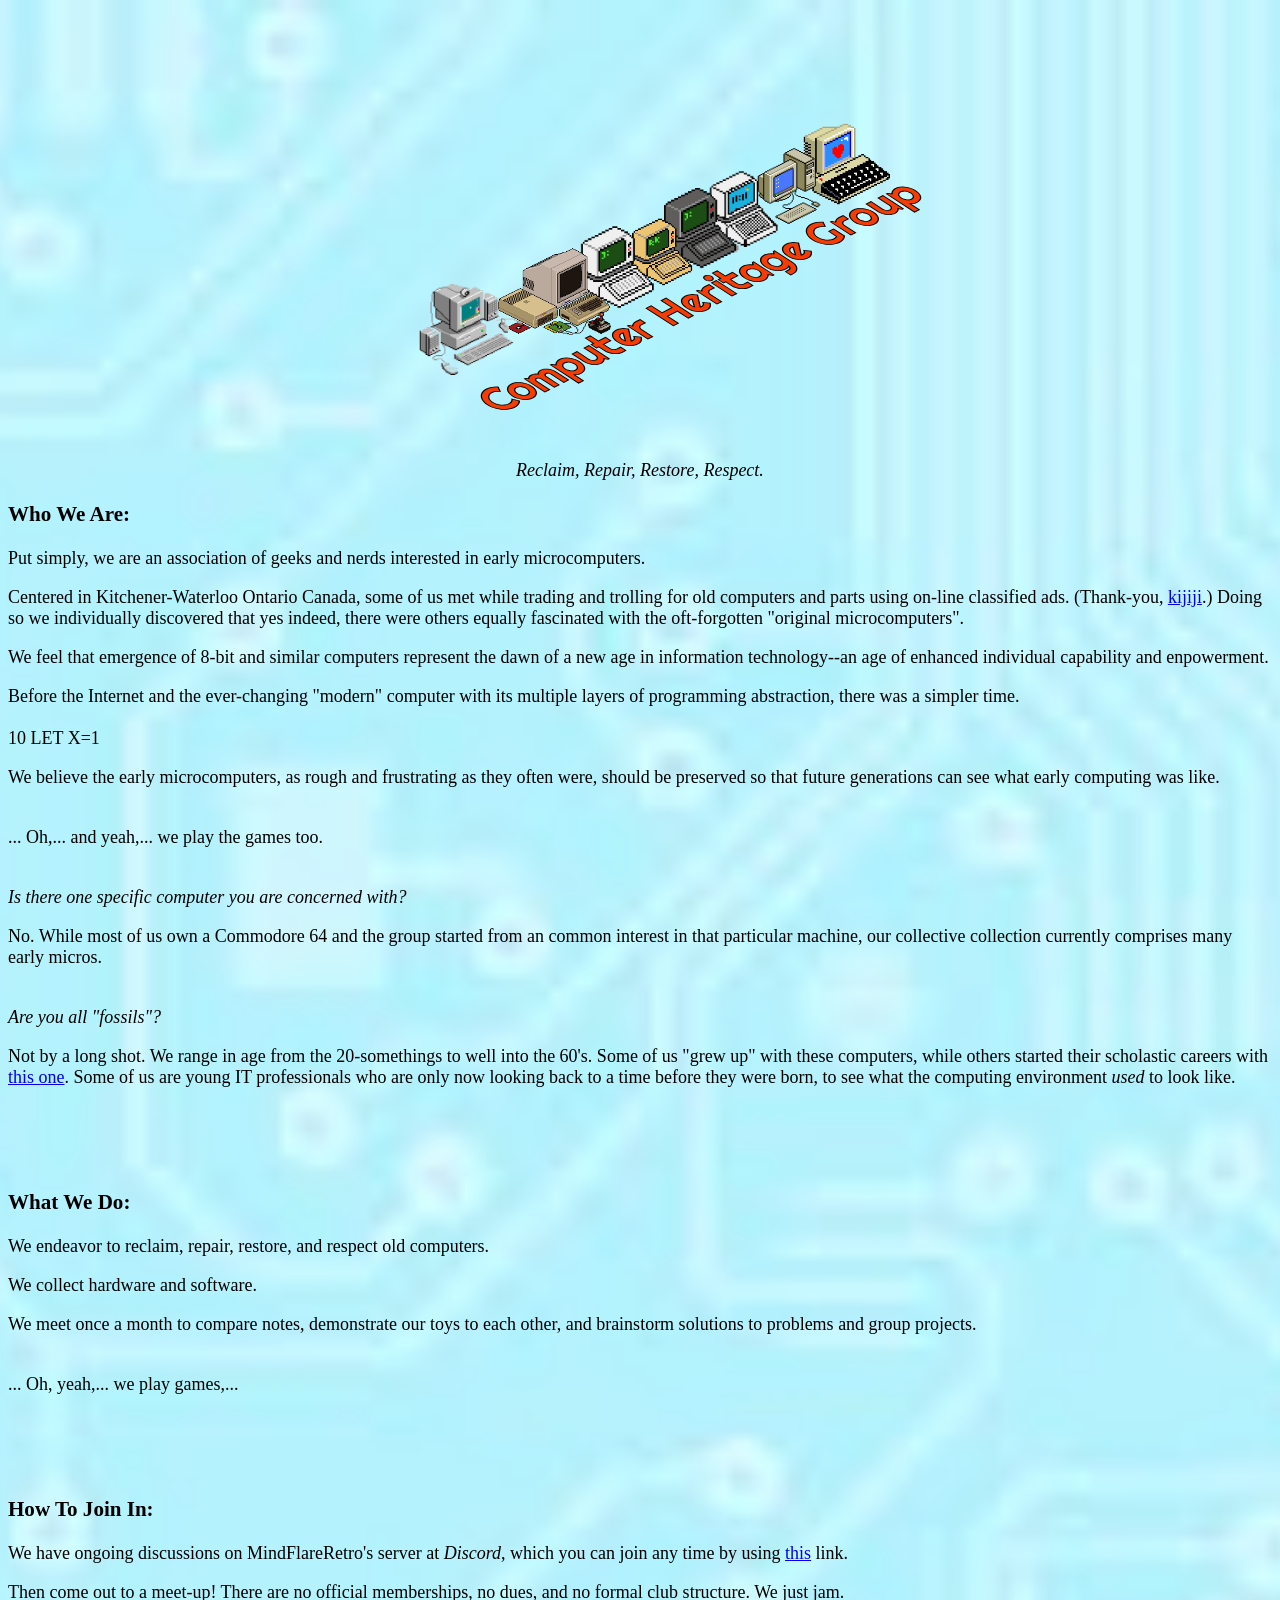
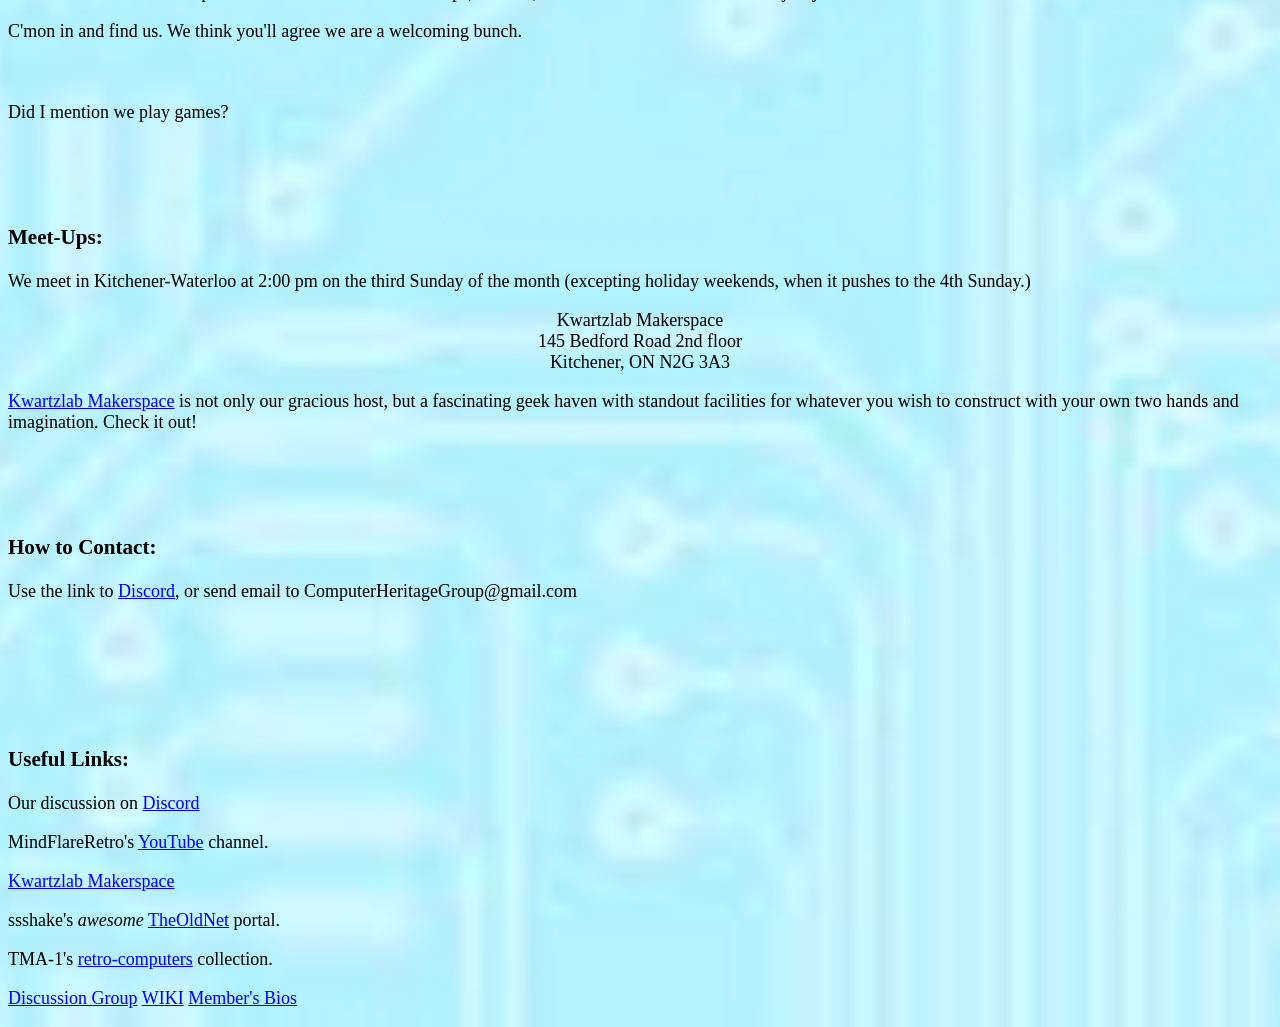
==== index.html @ f9970158 "Update index.html" ====
<html>
<head>
<link href="https://fonts.googleapis.com/css?family=Righteous" rel="stylesheet">
  <style>
    .title {
      font-family: "Righteous";
      font-size: 2.5rem;
      position: absolute;
      z-index: 1000;
      -webkit-text-fill-color: rgb(17, 147, 203); /* Will override color (regardless of order) */
      -webkit-text-stroke-width: 1px;
      -webkit-text-stroke-color: black;
    }
    .title-top {
      /* top: 395px; */
      /* text-shadow: 4px 4px #4343437e; */
      padding-left: 132px;
      /* left: 376px; */
      top: 301px;
      transform: rotate(-27deg) skew(30deg);
    }
    .title-bottom {
      top: 560px;
      text-shadow: 6px 6px #bbbbbb;
    }
    .title-left {
      top: 420px;
      left: 330px;
      text-shadow: -6px 6px #bbbbbb;
      transform: rotate(-90deg);
    }
    .title-right {
      top: 420px;
      right: 330px;
      text-shadow: 6px -6px #bbbbbb;
      transform: rotate(90deg);
    }
    img {
        height: 92px;
        width: auto;
    }

    .img-container {
        padding: 100px 0;
        width: 500px;
        position: relative;
    }

    .img-container > h2 {
        position: relative;
        top: -150px;
        z-index: 2000;
    }

    #a {
        z-index: 20;
    position: absolute;
    left: 257px;
    top: 173px;
    }
    #b {
        z-index: 10;
    position: absolute;
    left: 408px;
    top: 110px;
    transform: scaleX(-1);
     }
    #c {
        z-index: 10;
    position: absolute;
    left: 353px;
    top: 132px;
     }
    #d {
        z-index: 5;
        position: absolute;
        left: 245px;
        top: 16px;
    }
    #e {
        z-index: 50;
        position: absolute;
        left: 189px;
        top: 124px;
     }
    #f {
        z-index: 100;
    position: absolute;
    left: 172px;
    top: 213px;
    }
    #g {
        z-index: 1;
        position: absolute;
        left: 20px;
        top: 20px;
     }
    #h {
        z-index: 80;
    position: absolute;
    left: 228px;
    top: 195px;
     }
    #i {
        z-index: 140;
    position: absolute;
    left: 30px;
    top: 275px;
    transform: scaleX(-1);
     }
    #j {
        z-index: 1;
        position: absolute;
        left: 330px;
        top: 0;
    }
    #k {
        z-index: 1;
    position: absolute;
    left: 315px;
    top: 160px;
    }
    #l {
        z-index: 4;
        position: absolute;
        left: 161px;
        top: 2px;
    }
    #m {
        z-index: 130;
        position: absolute;
        left: 263px;
        top: 172px;
    }
    #n {
        z-index: 1;
        position: absolute;
        left: 431px;
        top: 70px;
    }
    #o {
        z-index: 10;
        position: absolute;
        left: 20px;
        top: 86px;
    }

    #p {
        z-index: 120;
    position: absolute;
    left: 102px;
    transform: scaleX(-1);
    top: 235px;
    }

    .foo {

        /* margin-top: 200px; */
        text-align: center;
        display: flex;
        justify-content: center;

    }

    body {
        /* background-image: url('images/giphy.gif'); */
        background-position: center;
        background-repeat: no-repeat;
        background-size: cover;
        /* background-color: rgb(128, 128, 128)   */
    }

    .red {
        -webkit-text-fill-color: rgb(244, 60, 4) !important;
        /* text-shadow: 4px 4px #434343ba; */
    }

    .blurb {
        margin-top: 250px;
    }

  </style>
</head>
<BODY  BGCOLOR="white"
       TEXT="black"
       VLINK="red"
       BACKGROUND="images/pcb1.jpg">
    <div class="foo">
        <div class="title title-top"><span class="red">Computer Heritage Group</span></div>
        <!-- <div class="title title-bottom">Computer Heritage Group</div> -->
        <!-- <div class="title title-left">----------------</div> -->
        <!-- <div class="title title-right">---------------</div> -->
        <div class="img-container">
            <img id="a" src="images/32669e722f4d7fd.png" />
            <img id="b" src="images/945cebc6-37a9-4872-ba83-d50f26d1eacb.gif" />
            <img id="c" src="images/G-Sm6d0qIwQxUGHIp-m2WGiixPW0w0LrVX5TxcKKUNpjVEYB0Nr748MzQlZ2is669EbDw-KzPSSYXfJObySf4ZWmmNeUh2Y6CbgtiiLu8XxSnxssIfZOJ9boIc_NmMi3UF6npOPnKaLX2QT5AjMXWg.png" />
            <!-- <img id="d" src="images/Icones_pixel.png" /> -->
            <!-- <img id="e" src="images/SwanC.png" /> -->
            <img id="f" src="images/b1033ec26259aab.png" />
            <!-- <img id="g" src="images/b69405347e078b2.png" /> -->
            <img id="h" src="images/bccd314dcc35d24.png" />
            <img id="i" src="images/images (1).png" />
            <!-- <img id="j" src="images/images (2).png" /> -->
            <img id="k" src="images/images.png" />
            <!-- <img id="l" src="images/old_computer.gif" />
            <img id="m" src="images/pixel computer.png" />
            <img id="n" src="images/pixel-old-computer-vector-high-detailed-62249900.png" />
            <img id="o" src="images/tumblr_inline_mg8ddtFXHt1rx2fz3.png" /> -->
            <img id="p" src="images/c642.gif" />
        </div>
    </div>

<BR><BR><BR><BR><BR><BR><BR><BR><BR><BR><BR><BR><BR><BR>
<FONT SIZE=+1>

<CENTER><I>   Reclaim, Repair, Restore, Respect.</I></CENTER>

<H3>Who We Are:</H3>

Put simply, we are an association of geeks and nerds interested in early
microcomputers.<P>

Centered in Kitchener-Waterloo Ontario Canada, some of us met while
trading and trolling for old computers and parts using on-line
classified ads.  (Thank-you, <A
HREF="https://www.kijiji.ca">kijiji</A>.)  Doing so we individually
discovered that yes indeed, there were others equally fascinated with
the oft-forgotten "original microcomputers".<P>

We feel that emergence of 8-bit and similar computers represent the dawn
of a new age in information technology--an age of enhanced individual
capability and enpowerment.<P>

Before the Internet and the ever-changing "modern" computer with its
multiple layers of programming abstraction, there was a simpler
time.<BR><BR>
10 LET X=1<P>

We believe the early microcomputers, as rough and frustrating as they
often were, should be preserved so that future generations can see what
early computing was like.<P><BR>


... Oh,... and yeah,... we play the games too.<P><BR>


<I>Is there one specific computer you are concerned with?</I><P>

No.  While most of us own a Commodore 64 and the group started from an
common interest in that particular machine, our collective collection
currently comprises many early micros.<P><BR>


<I>Are you all "fossils"?</I><P>

Not by a long shot.  We range in age from the 20-somethings to well into
the 60's.  Some of us "grew up" with these computers, while others
started their scholastic careers with <A
HREF="https://raw.githubusercontent.com/ssshake/computerheritagegroup.org/master/images/Sliderule.JPG">this one</A>.  Some of us are young IT
professionals who are only now looking back to a time before they were
born, to see what the computing environment <I>used</I> to look
like.<P><BR><BR><BR>

<H3>What We Do:</H3>

We endeavor to reclaim, repair, restore, and respect old
computers.<P>

We collect hardware and software.<P>

We meet once a month to compare notes, demonstrate our toys to each
other, and brainstorm solutions to problems and group projects.<P><BR>

... Oh, yeah,... we play games,...<P><BR><BR><BR>

<H3>How To Join In:</H3>

We have ongoing discussions on MindFlareRetro's server at
<I>Discord</I>, which you can join any time by using <A
HREF="https://discord.gg/Gp8eMGS">this</A> link.<P>

Then come out to a meet-up!  There are no official memberships, no dues,
and no formal club structure.  We just jam.<P>

C'mon in and find us.  We think you'll agree we are a welcoming
bunch.<P><BR><BR>

Did I mention we play games?<P><BR><BR><BR>

<H3>Meet-Ups:</H3>

We meet in Kitchener-Waterloo at 2:00 pm on the third Sunday of the
month (excepting holiday weekends, when it pushes to the 4th Sunday.)<P>

<CENTER> Kwartzlab Makerspace<BR> 145 Bedford Road 2nd floor<BR>
Kitchener, ON N2G 3A3<BR> </CENTER><P>

<A HREF="http://www.kwartzlab.ca">Kwartzlab Makerspace</A> is not
only our gracious host, but a fascinating geek haven with standout
facilities for whatever you wish to construct with your own two hands
and imagination.  Check it out!<P><BR><BR><BR>

<H3>How to Contact:</H3>

Use the link to <A HREF="https://discord.gg/Gp8eMGS">Discord</A>, or
send email to ComputerHeritageGroup@gmail.com<P><BR><BR><BR><BR><BR>

<H3>Useful Links:</H3>

Our discussion on <A HREF="https://discord.gg/Gp8eMGS">Discord</A><P>

MindFlareRetro's <A
HREF="https://www.youtube.com/channel/UCBbbiZC2YodIp2Pi-lywG-A">YouTube</A>
channel.<P>

<A HREF="http://www.kwartzlab.ca">Kwartzlab Makerspace</A><P>

ssshake's <I>awesome</I> <A HREF="http://theoldnet.com/">TheOldNet</A>
portal.<P>

TMA-1's <A HREF="https://imgur.com/a/dD4xq">retro-computers</A>
collection.<P>

<a href="https://groups.google.com/forum/#!forum/computer-heritage-group">Discussion Group</a>
  
<a href="https://github.com/ssshake/computerheritagegroup.org/wiki">WIKI</a> 
  
<a href="https://github.com/ssshake/computerheritagegroup.org/wiki/Bio">Member's Bios</a>
  
</body>
</html>
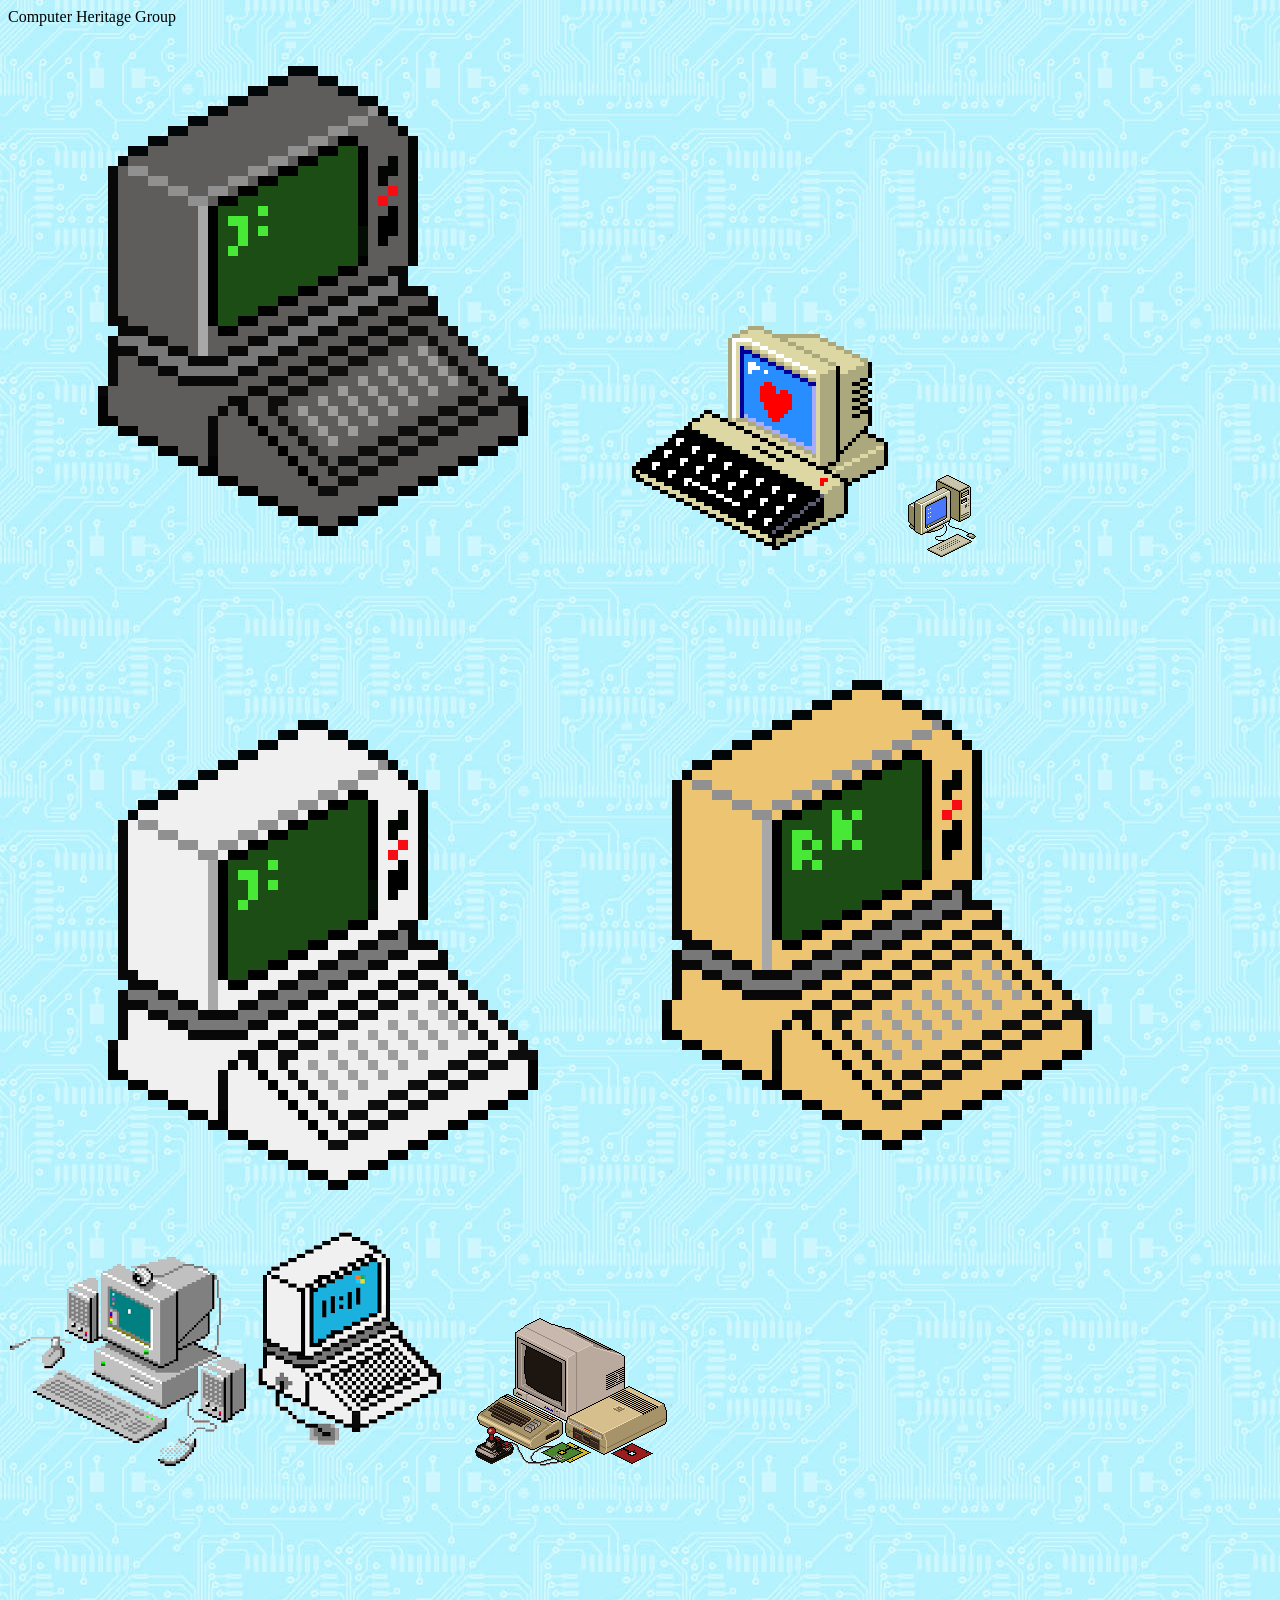
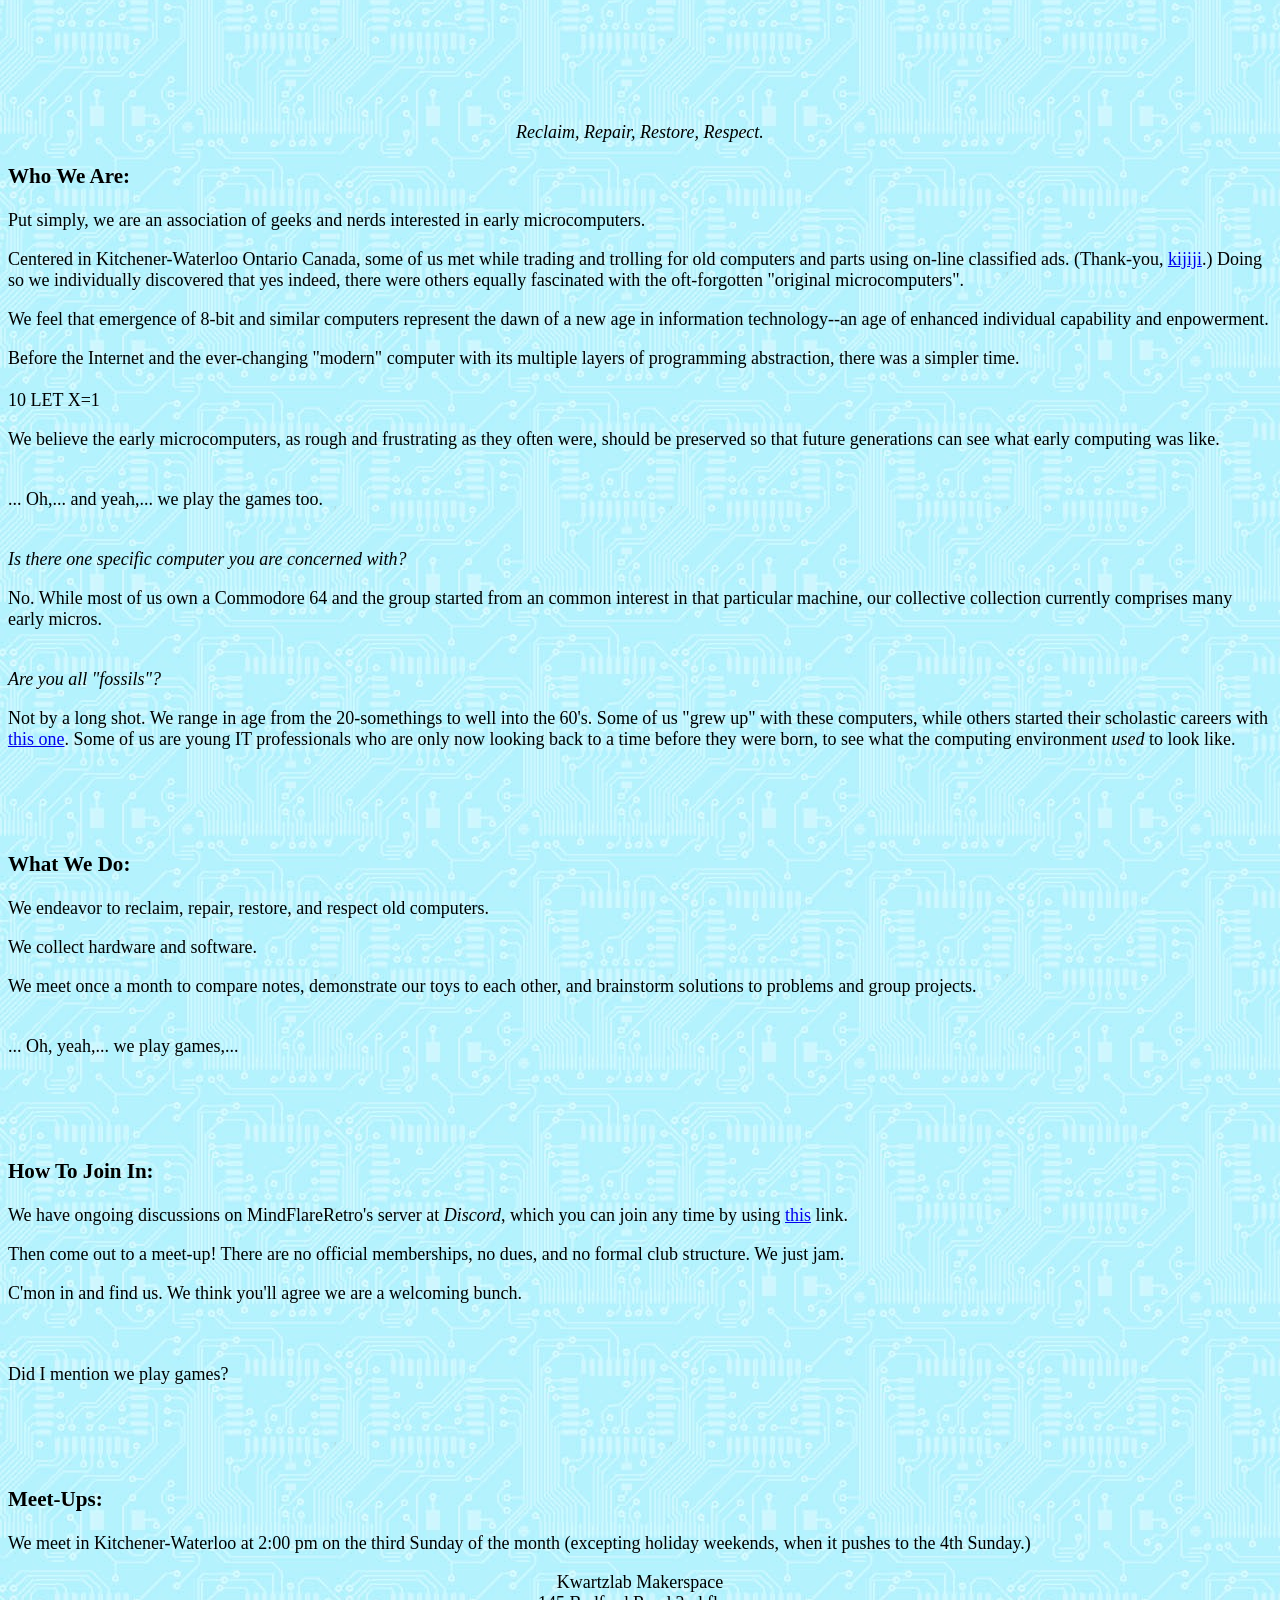
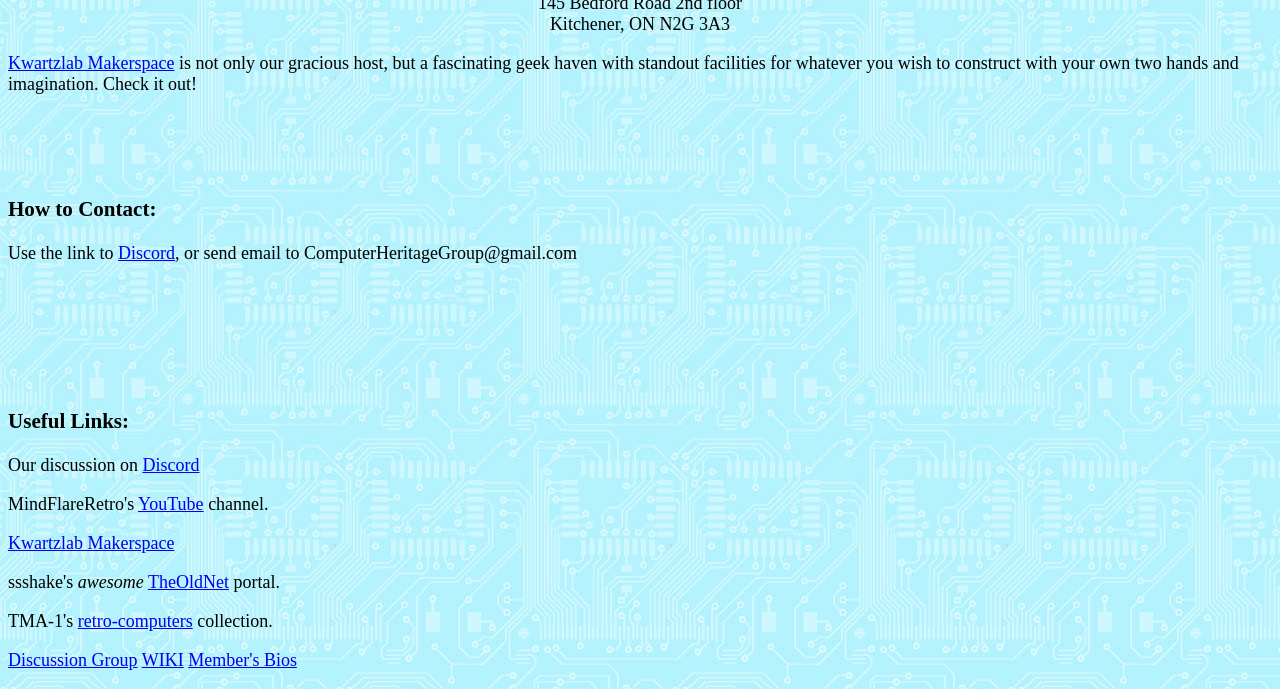
==== commit e8b30fcf: "Moved css to styles.css to clean up index.html file" ====
--- a/index.html
+++ b/index.html
@@ -1,185 +1,7 @@
 <html>
 <head>
 <link href="https://fonts.googleapis.com/css?family=Righteous" rel="stylesheet">
-  <style>
-    .title {
-      font-family: "Righteous";
-      font-size: 2.5rem;
-      position: absolute;
-      z-index: 1000;
-      -webkit-text-fill-color: rgb(17, 147, 203); /* Will override color (regardless of order) */
-      -webkit-text-stroke-width: 1px;
-      -webkit-text-stroke-color: black;
-    }
-    .title-top {
-      /* top: 395px; */
-      /* text-shadow: 4px 4px #4343437e; */
-      padding-left: 132px;
-      /* left: 376px; */
-      top: 301px;
-      transform: rotate(-27deg) skew(30deg);
-    }
-    .title-bottom {
-      top: 560px;
-      text-shadow: 6px 6px #bbbbbb;
-    }
-    .title-left {
-      top: 420px;
-      left: 330px;
-      text-shadow: -6px 6px #bbbbbb;
-      transform: rotate(-90deg);
-    }
-    .title-right {
-      top: 420px;
-      right: 330px;
-      text-shadow: 6px -6px #bbbbbb;
-      transform: rotate(90deg);
-    }
-    img {
-        height: 92px;
-        width: auto;
-    }
-
-    .img-container {
-        padding: 100px 0;
-        width: 500px;
-        position: relative;
-    }
-
-    .img-container > h2 {
-        position: relative;
-        top: -150px;
-        z-index: 2000;
-    }
-
-    #a {
-        z-index: 20;
-    position: absolute;
-    left: 257px;
-    top: 173px;
-    }
-    #b {
-        z-index: 10;
-    position: absolute;
-    left: 408px;
-    top: 110px;
-    transform: scaleX(-1);
-     }
-    #c {
-        z-index: 10;
-    position: absolute;
-    left: 353px;
-    top: 132px;
-     }
-    #d {
-        z-index: 5;
-        position: absolute;
-        left: 245px;
-        top: 16px;
-    }
-    #e {
-        z-index: 50;
-        position: absolute;
-        left: 189px;
-        top: 124px;
-     }
-    #f {
-        z-index: 100;
-    position: absolute;
-    left: 172px;
-    top: 213px;
-    }
-    #g {
-        z-index: 1;
-        position: absolute;
-        left: 20px;
-        top: 20px;
-     }
-    #h {
-        z-index: 80;
-    position: absolute;
-    left: 228px;
-    top: 195px;
-     }
-    #i {
-        z-index: 140;
-    position: absolute;
-    left: 30px;
-    top: 275px;
-    transform: scaleX(-1);
-     }
-    #j {
-        z-index: 1;
-        position: absolute;
-        left: 330px;
-        top: 0;
-    }
-    #k {
-        z-index: 1;
-    position: absolute;
-    left: 315px;
-    top: 160px;
-    }
-    #l {
-        z-index: 4;
-        position: absolute;
-        left: 161px;
-        top: 2px;
-    }
-    #m {
-        z-index: 130;
-        position: absolute;
-        left: 263px;
-        top: 172px;
-    }
-    #n {
-        z-index: 1;
-        position: absolute;
-        left: 431px;
-        top: 70px;
-    }
-    #o {
-        z-index: 10;
-        position: absolute;
-        left: 20px;
-        top: 86px;
-    }
-
-    #p {
-        z-index: 120;
-    position: absolute;
-    left: 102px;
-    transform: scaleX(-1);
-    top: 235px;
-    }
-
-    .foo {
-
-        /* margin-top: 200px; */
-        text-align: center;
-        display: flex;
-        justify-content: center;
-
-    }
-
-    body {
-        /* background-image: url('images/giphy.gif'); */
-        background-position: center;
-        background-repeat: no-repeat;
-        background-size: cover;
-        /* background-color: rgb(128, 128, 128)   */
-    }
-
-    .red {
-        -webkit-text-fill-color: rgb(244, 60, 4) !important;
-        /* text-shadow: 4px 4px #434343ba; */
-    }
-
-    .blurb {
-        margin-top: 250px;
-    }
-
-  </style>
+<link href="https://raw.githubusercontent.com/ssshake/computerheritagegroup.org/master/styles.css" rel="stylesheet">
 </head>
 <BODY  BGCOLOR="white"
        TEXT="black"
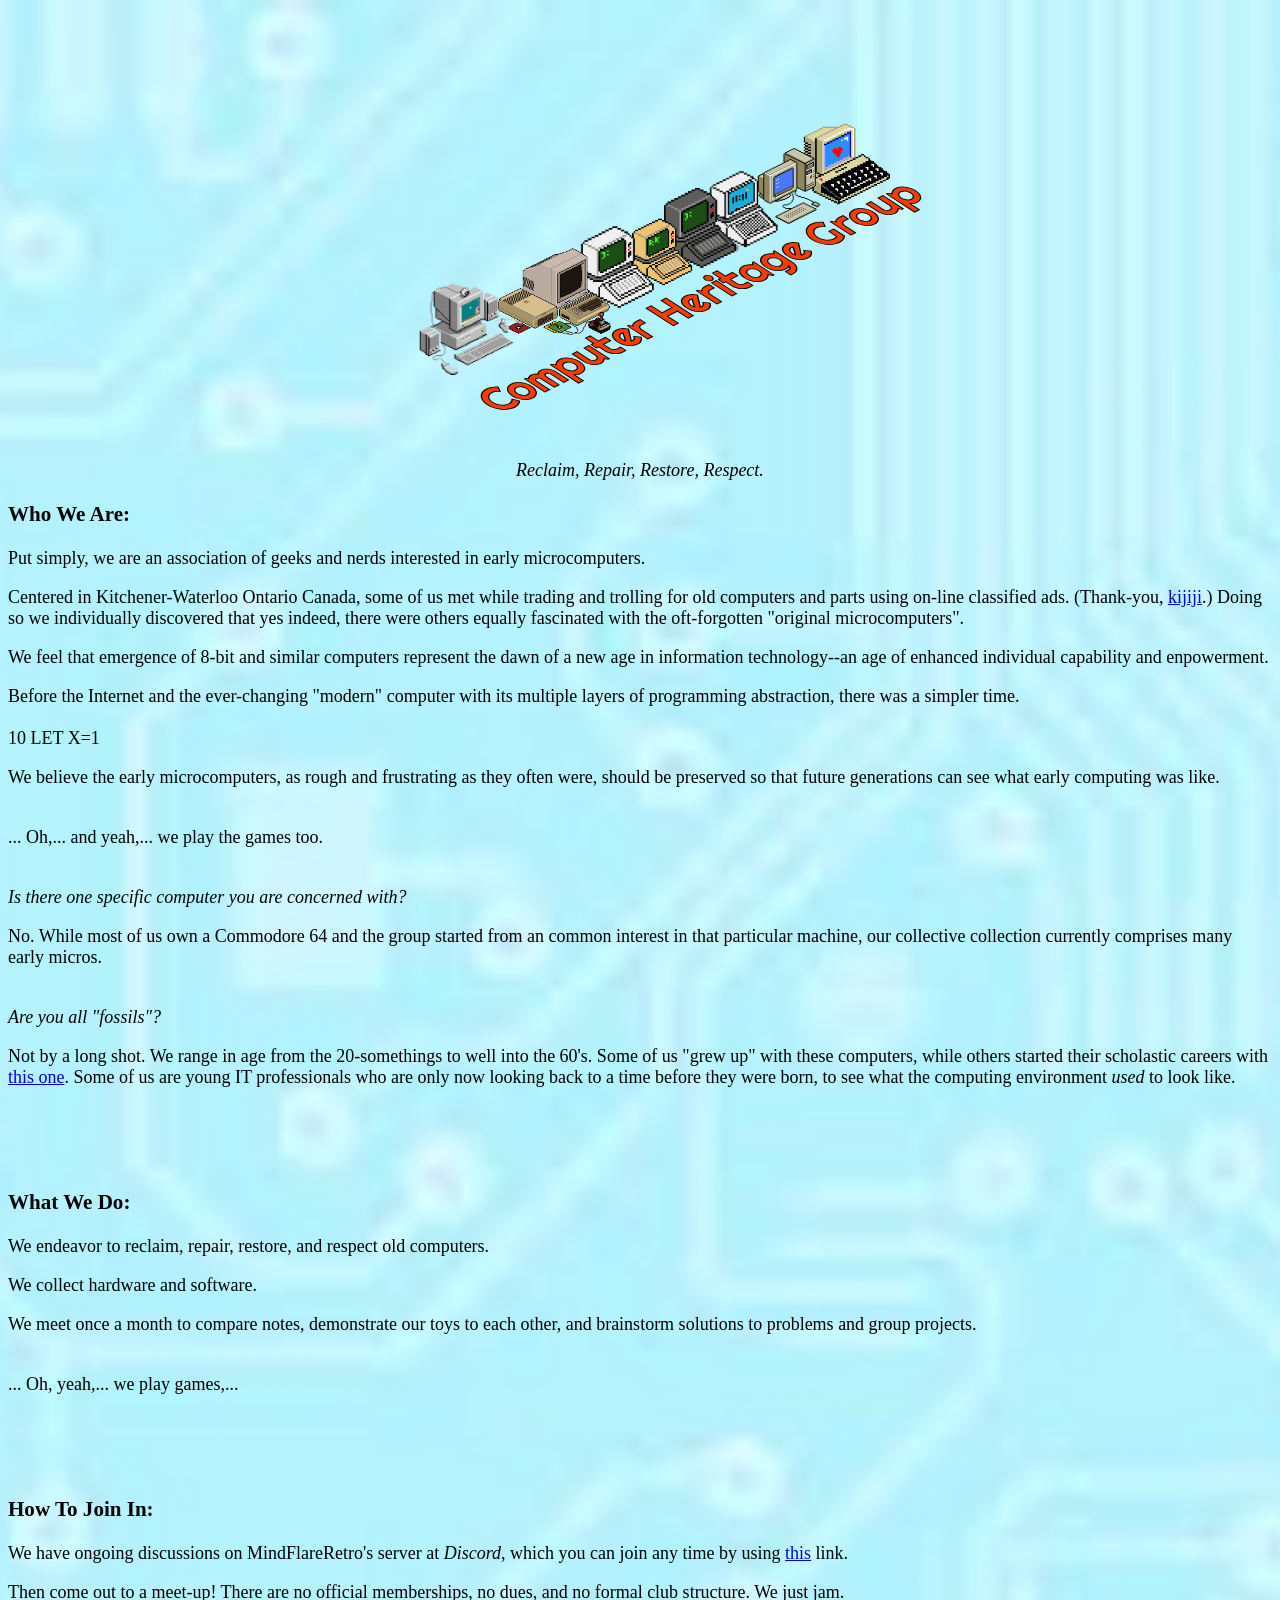
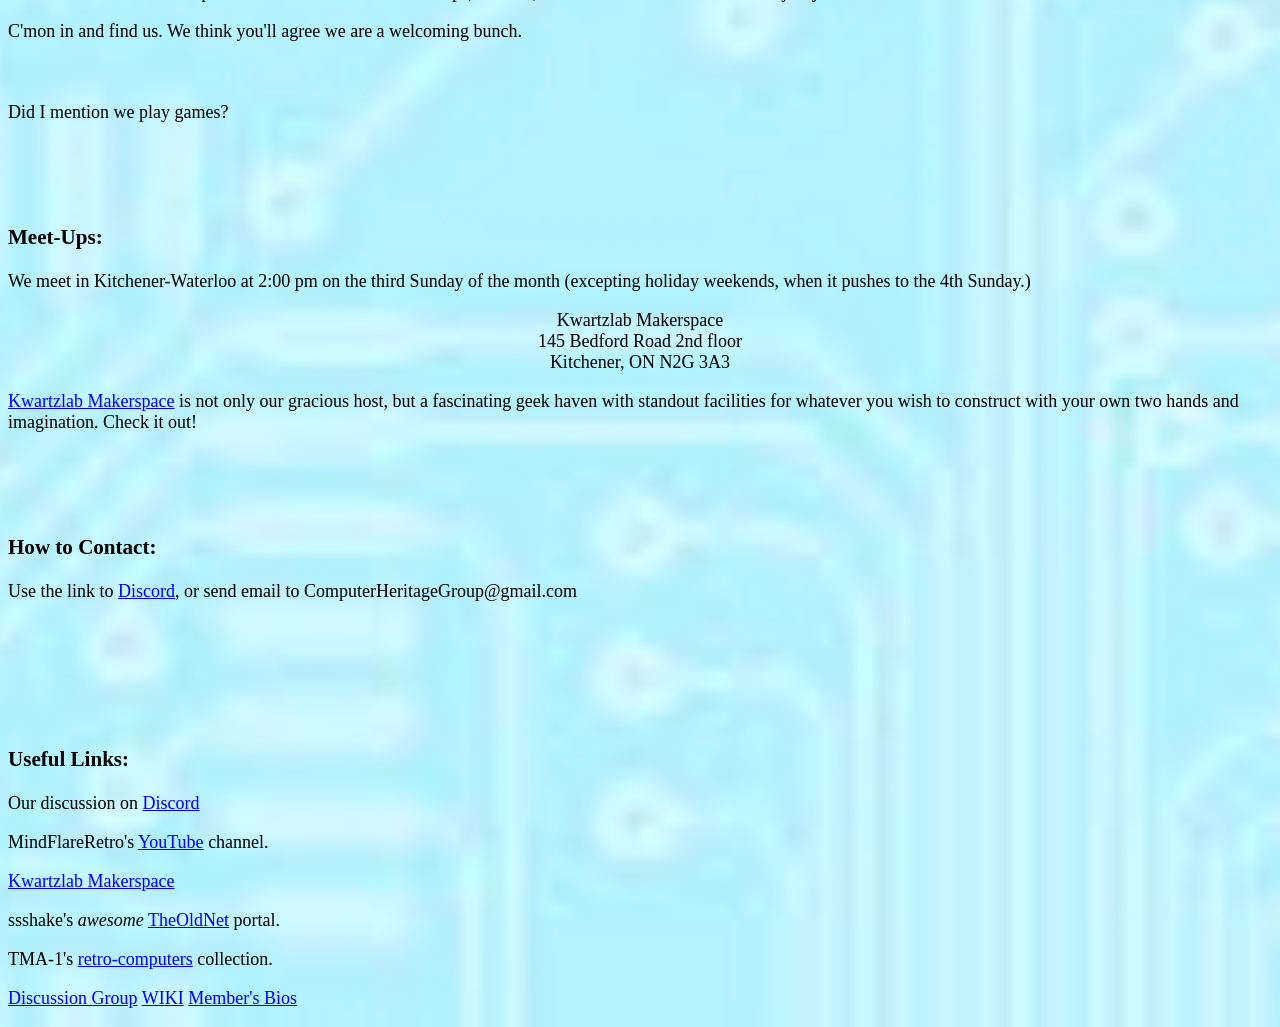
==== commit 38de220c: "Update index.html" ====
--- a/index.html
+++ b/index.html
@@ -1,7 +1,185 @@
 <html>
 <head>
-<link href="https://fonts.googleapis.com/css?family=Righteous" rel="stylesheet">
-<link href="https://raw.githubusercontent.com/ssshake/computerheritagegroup.org/master/styles.css" rel="stylesheet">
+<link href="http://fonts.googleapis.com/css?family=Righteous" rel="stylesheet">
+       <style>
+           .title {
+             font-family: "Righteous";
+             font-size: 2.5rem;
+             position: absolute;
+             z-index: 1000;
+             -webkit-text-fill-color: rgb(17, 147, 203); /* Will override color (regardless of order) */
+             -webkit-text-stroke-width: 1px;
+             -webkit-text-stroke-color: black;
+           }
+           .title-top {
+             /* top: 395px; */
+             /* text-shadow: 4px 4px #4343437e; */
+             padding-left: 132px;
+             /* left: 376px; */
+             top: 301px;
+             transform: rotate(-27deg) skew(30deg);
+           }
+           .title-bottom {
+             top: 560px;
+             text-shadow: 6px 6px #bbbbbb;
+           }
+           .title-left {
+             top: 420px;
+             left: 330px;
+             text-shadow: -6px 6px #bbbbbb;
+             transform: rotate(-90deg);
+           }
+           .title-right {
+             top: 420px;
+             right: 330px;
+             text-shadow: 6px -6px #bbbbbb;
+             transform: rotate(90deg);
+           }
+           img {
+               height: 92px;
+               width: auto;
+           }
+
+           .img-container {
+               padding: 100px 0;
+               width: 500px;
+               position: relative;
+           }
+
+           .img-container > h2 {
+               position: relative;
+               top: -150px;
+               z-index: 2000;
+           }
+
+           #a {
+               z-index: 20;
+           position: absolute;
+           left: 257px;
+           top: 173px;
+           }
+           #b {
+               z-index: 10;
+           position: absolute;
+           left: 408px;
+           top: 110px;
+           transform: scaleX(-1);
+            }
+           #c {
+               z-index: 10;
+           position: absolute;
+           left: 353px;
+           top: 132px;
+            }
+           #d {
+               z-index: 5;
+               position: absolute;
+               left: 245px;
+               top: 16px;
+           }
+           #e {
+               z-index: 50;
+               position: absolute;
+               left: 189px;
+               top: 124px;
+            }
+           #f {
+               z-index: 100;
+           position: absolute;
+           left: 172px;
+           top: 213px;
+           }
+           #g {
+               z-index: 1;
+               position: absolute;
+               left: 20px;
+               top: 20px;
+            }
+           #h {
+               z-index: 80;
+           position: absolute;
+           left: 228px;
+           top: 195px;
+            }
+           #i {
+               z-index: 140;
+           position: absolute;
+           left: 30px;
+           top: 275px;
+           transform: scaleX(-1);
+            }
+           #j {
+               z-index: 1;
+               position: absolute;
+               left: 330px;
+               top: 0;
+           }
+           #k {
+               z-index: 1;
+           position: absolute;
+           left: 315px;
+           top: 160px;
+           }
+           #l {
+               z-index: 4;
+               position: absolute;
+               left: 161px;
+               top: 2px;
+           }
+           #m {
+               z-index: 130;
+               position: absolute;
+               left: 263px;
+               top: 172px;
+           }
+           #n {
+               z-index: 1;
+               position: absolute;
+               left: 431px;
+               top: 70px;
+           }
+           #o {
+               z-index: 10;
+               position: absolute;
+               left: 20px;
+               top: 86px;
+           }
+
+           #p {
+               z-index: 120;
+           position: absolute;
+           left: 102px;
+           transform: scaleX(-1);
+           top: 235px;
+           }
+
+           .foo {
+
+               /* margin-top: 200px; */
+               text-align: center;
+               display: flex;
+               justify-content: center;
+
+           }
+
+           body {
+               /* background-image: url('images/giphy.gif'); */
+               background-position: center;
+               background-repeat: no-repeat;
+               background-size: cover;
+               /* background-color: rgb(128, 128, 128)   */
+           }
+
+           .red {
+               -webkit-text-fill-color: rgb(244, 60, 4) !important;
+               /* text-shadow: 4px 4px #434343ba; */
+           }
+
+           .blurb {
+               margin-top: 250px;
+           }
+
+       </style>
 </head>
 <BODY  BGCOLOR="white"
        TEXT="black"
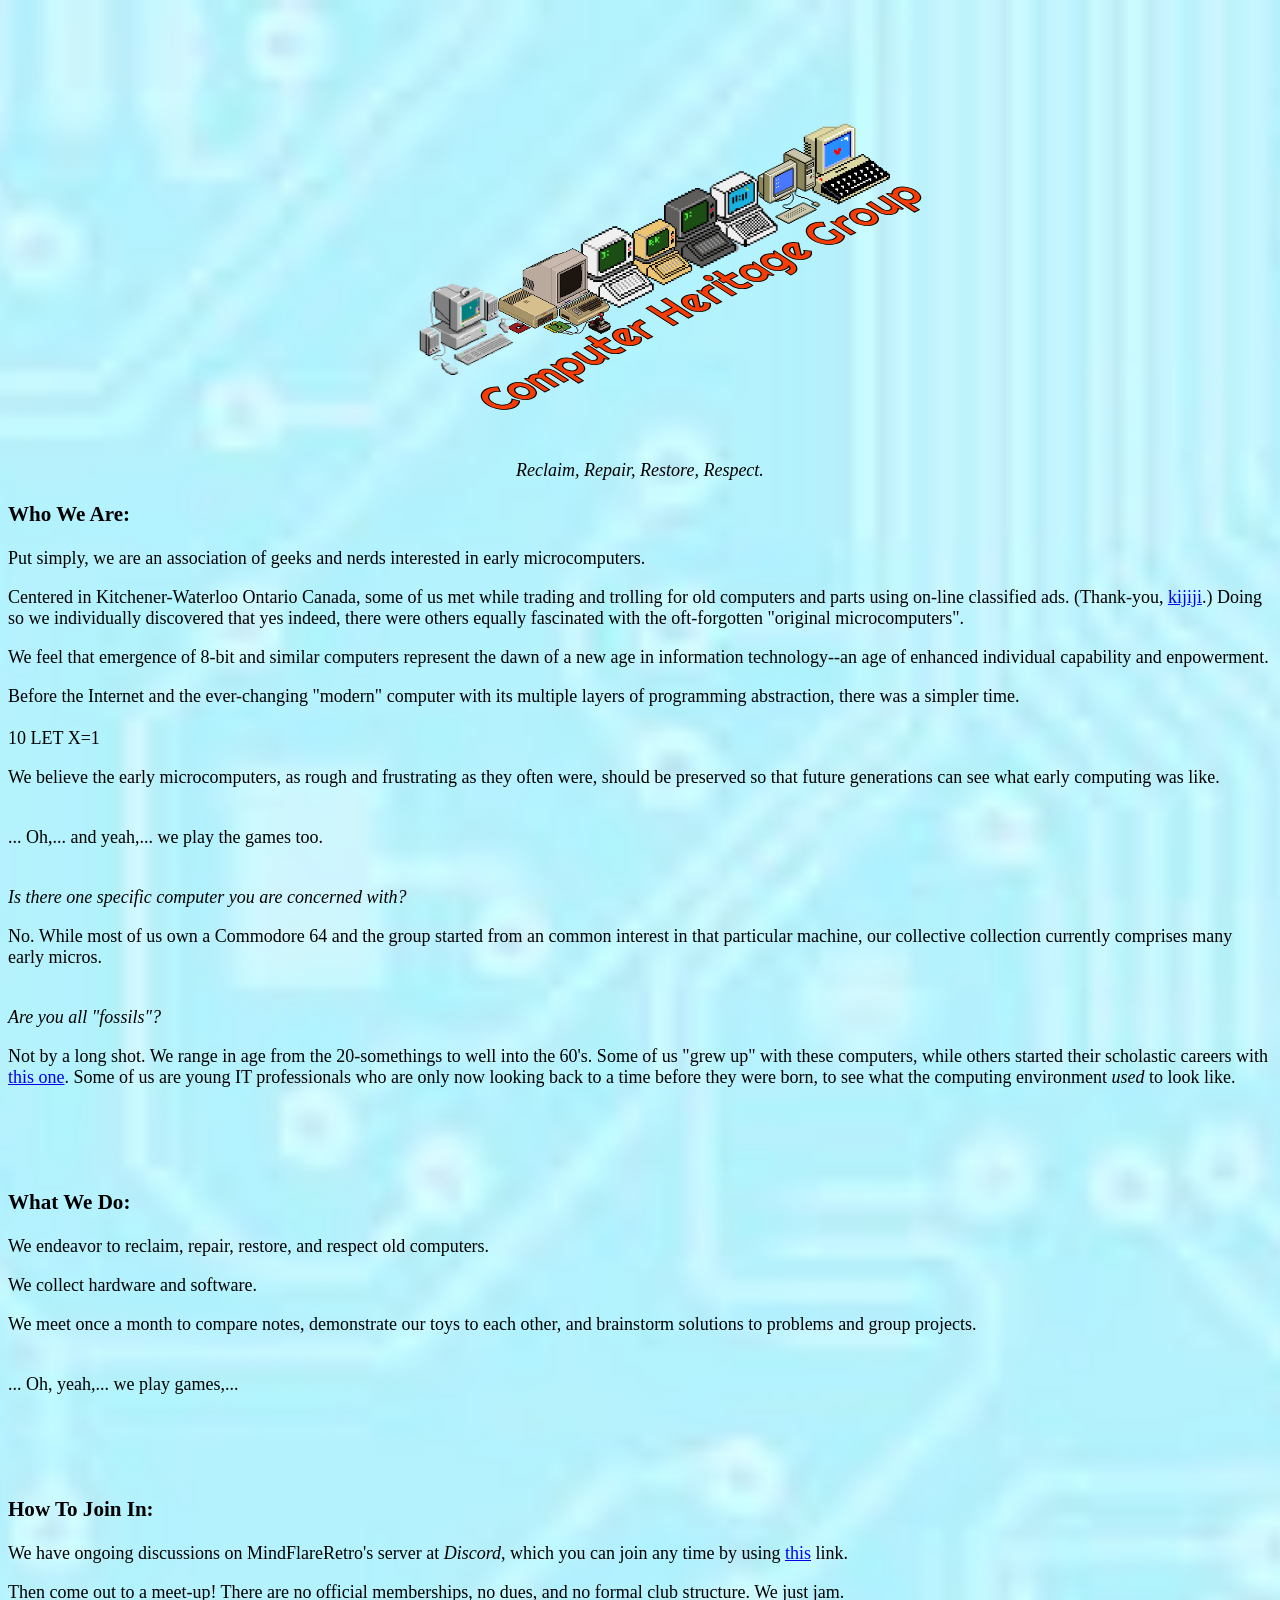
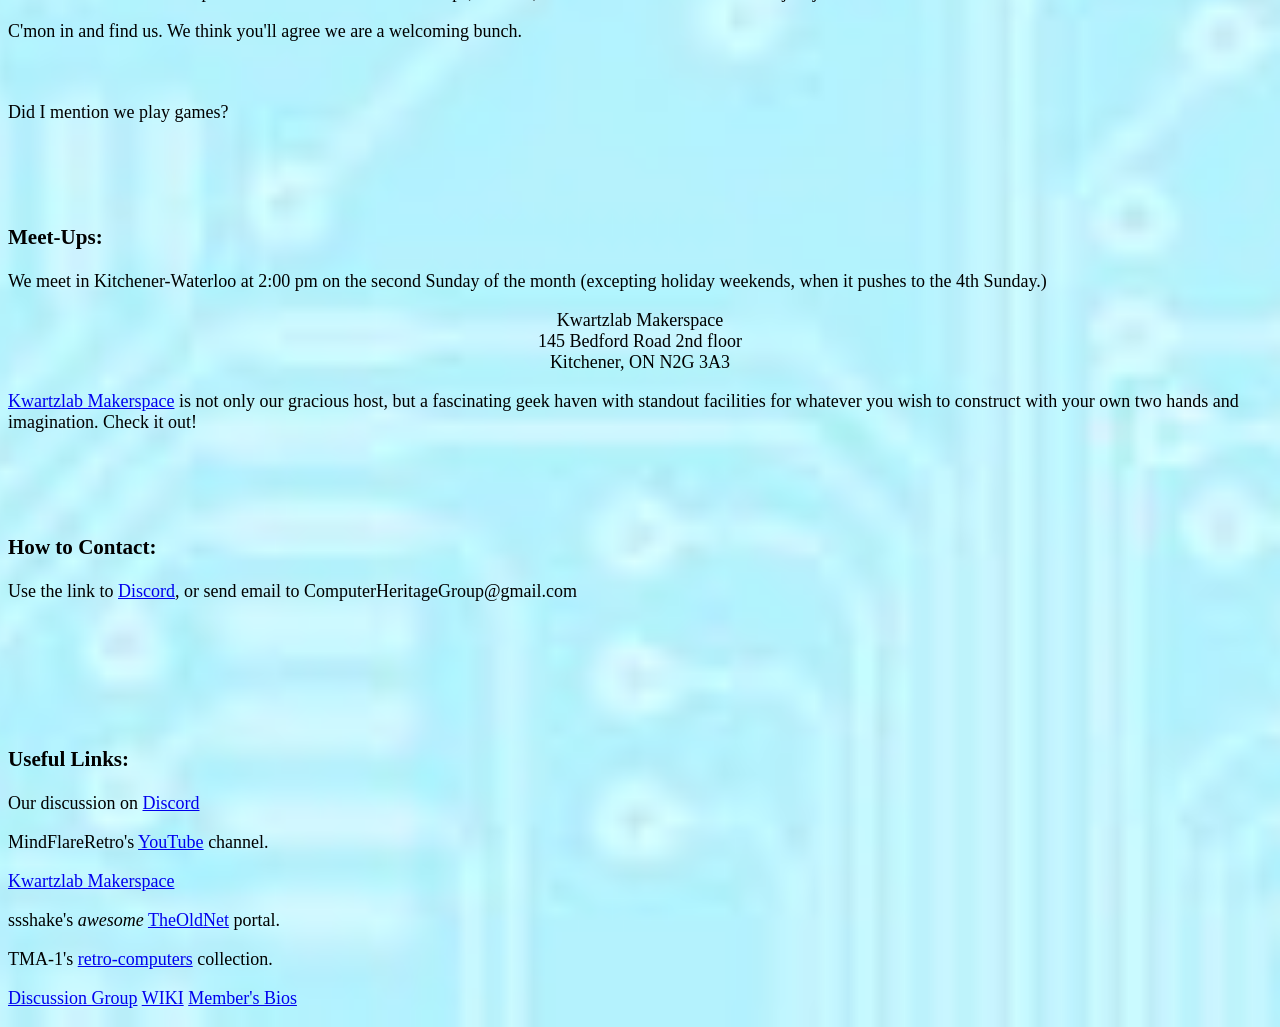
==== commit f179f22d: "Update index.html" ====
--- a/index.html
+++ b/index.html
@@ -289,7 +289,7 @@
 
 <H3>Meet-Ups:</H3>
 
-We meet in Kitchener-Waterloo at 2:00 pm on the third Sunday of the
+We meet in Kitchener-Waterloo at 2:00 pm on the second Sunday of the
 month (excepting holiday weekends, when it pushes to the 4th Sunday.)<P>
 
 <CENTER> Kwartzlab Makerspace<BR> 145 Bedford Road 2nd floor<BR>
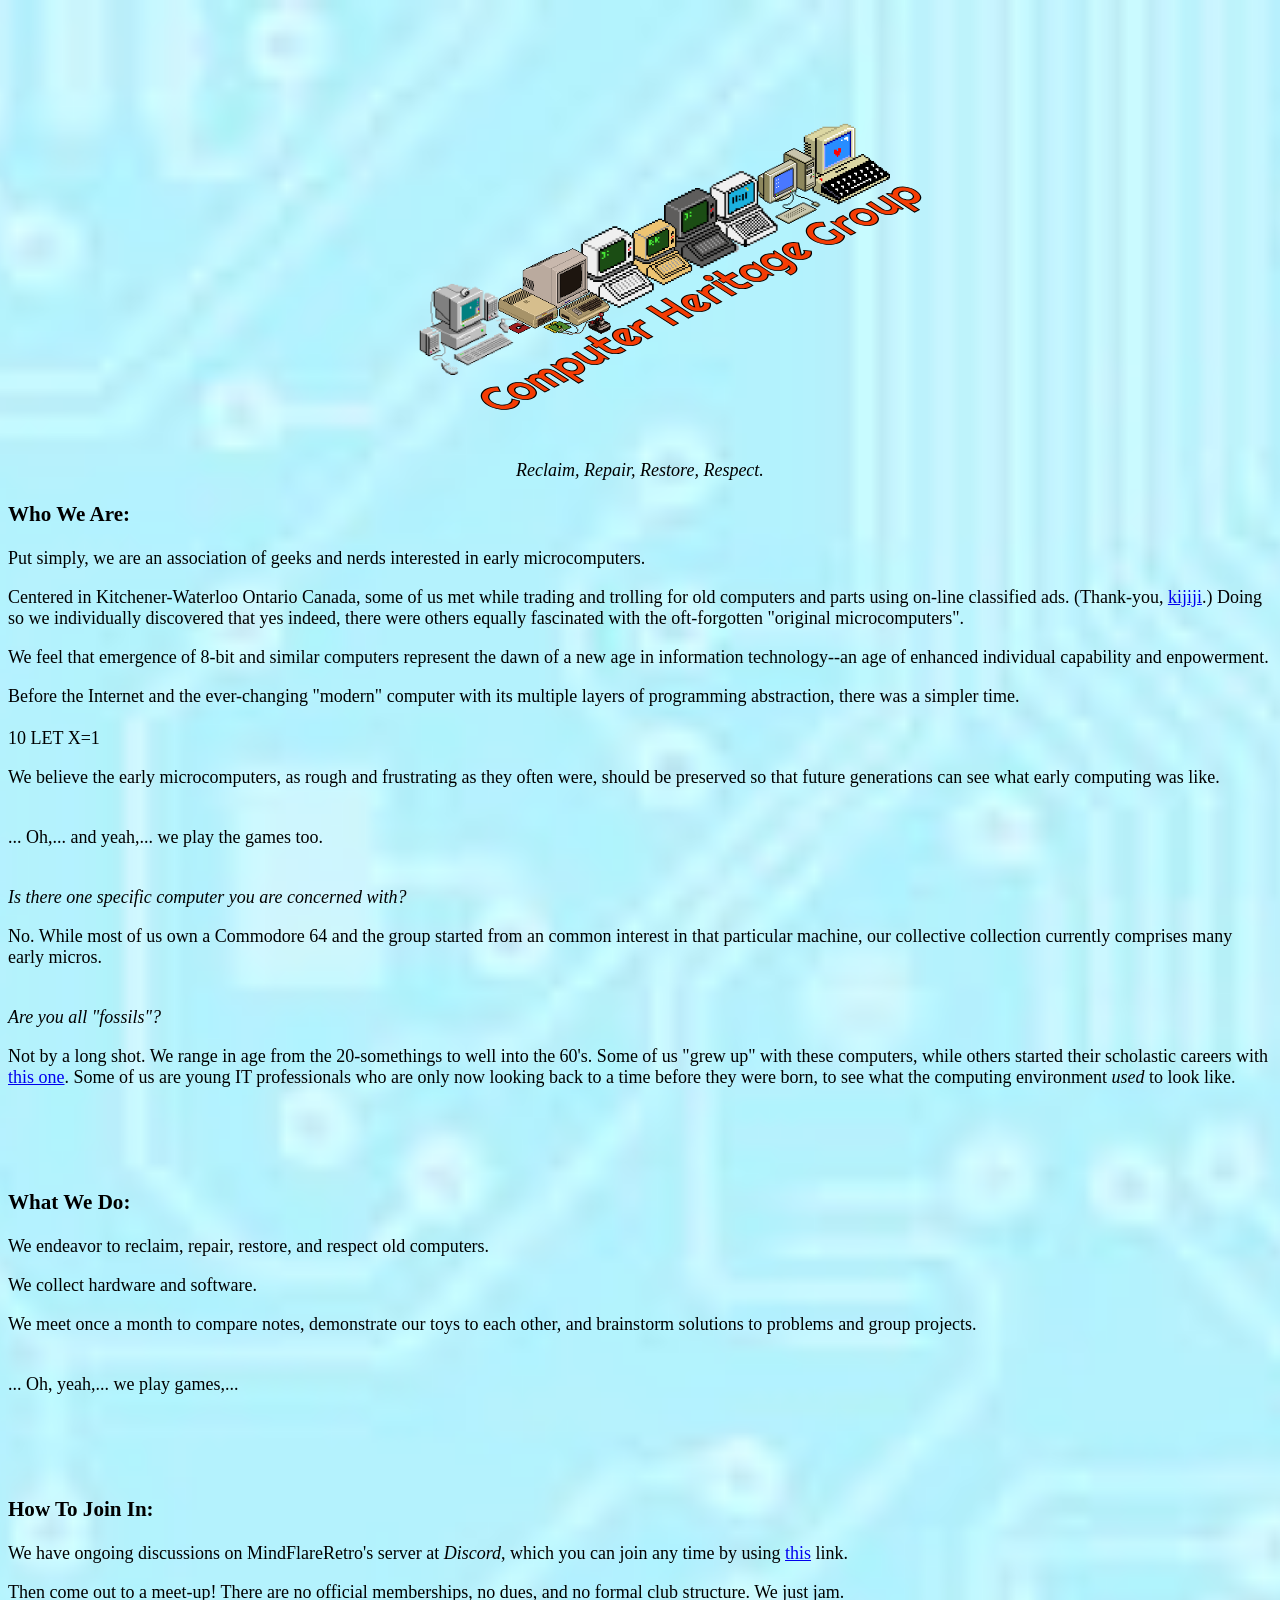
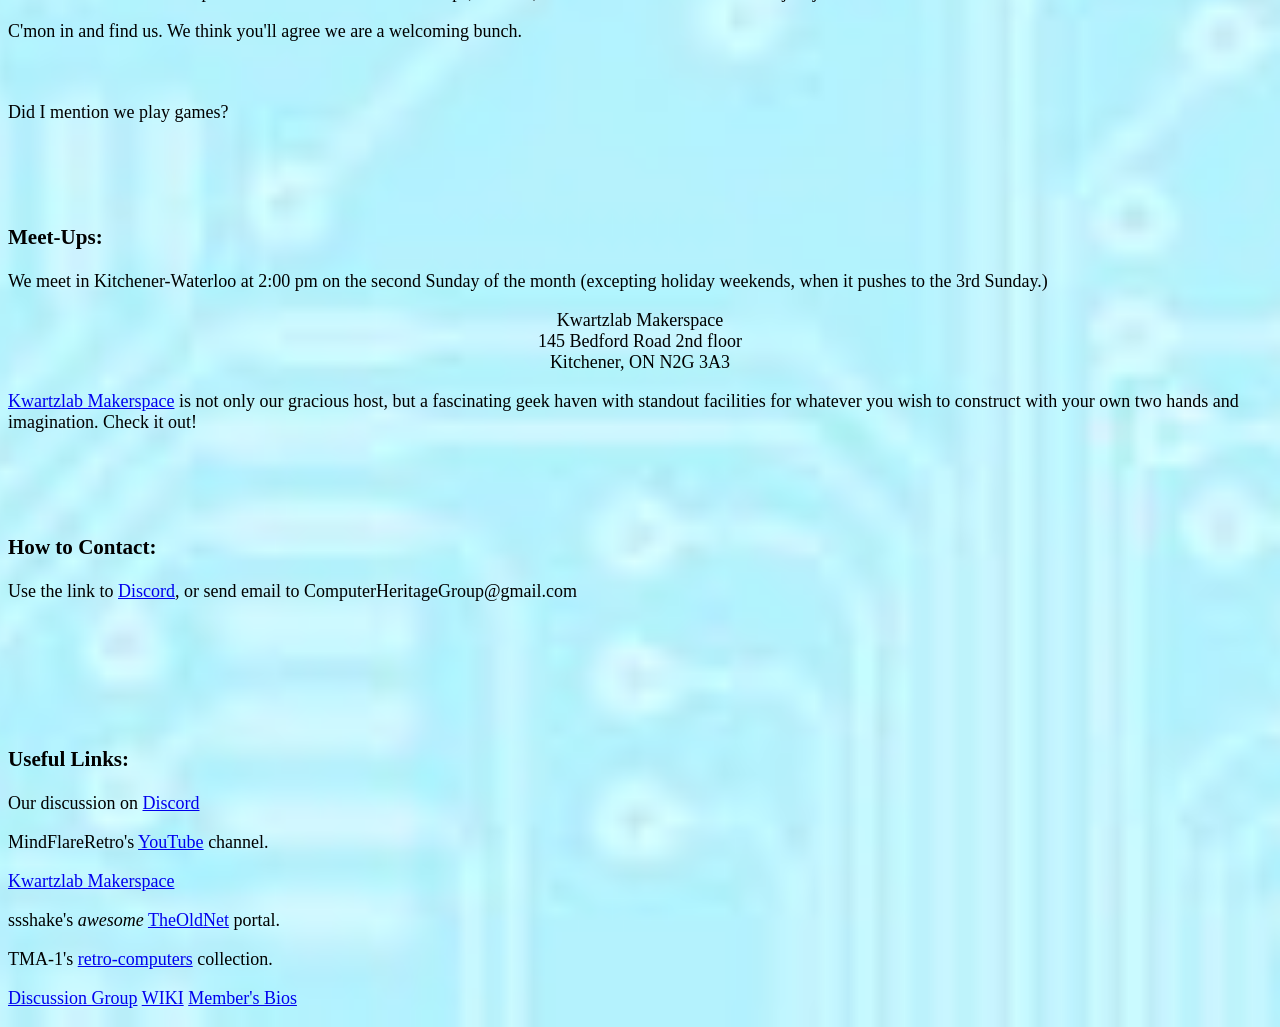
==== commit 1cc6eff3: "Update index.html" ====
--- a/index.html
+++ b/index.html
@@ -290,7 +290,7 @@
 <H3>Meet-Ups:</H3>
 
 We meet in Kitchener-Waterloo at 2:00 pm on the second Sunday of the
-month (excepting holiday weekends, when it pushes to the 4th Sunday.)<P>
+month (excepting holiday weekends, when it pushes to the 3rd Sunday.)<P>
 
 <CENTER> Kwartzlab Makerspace<BR> 145 Bedford Road 2nd floor<BR>
 Kitchener, ON N2G 3A3<BR> </CENTER><P>
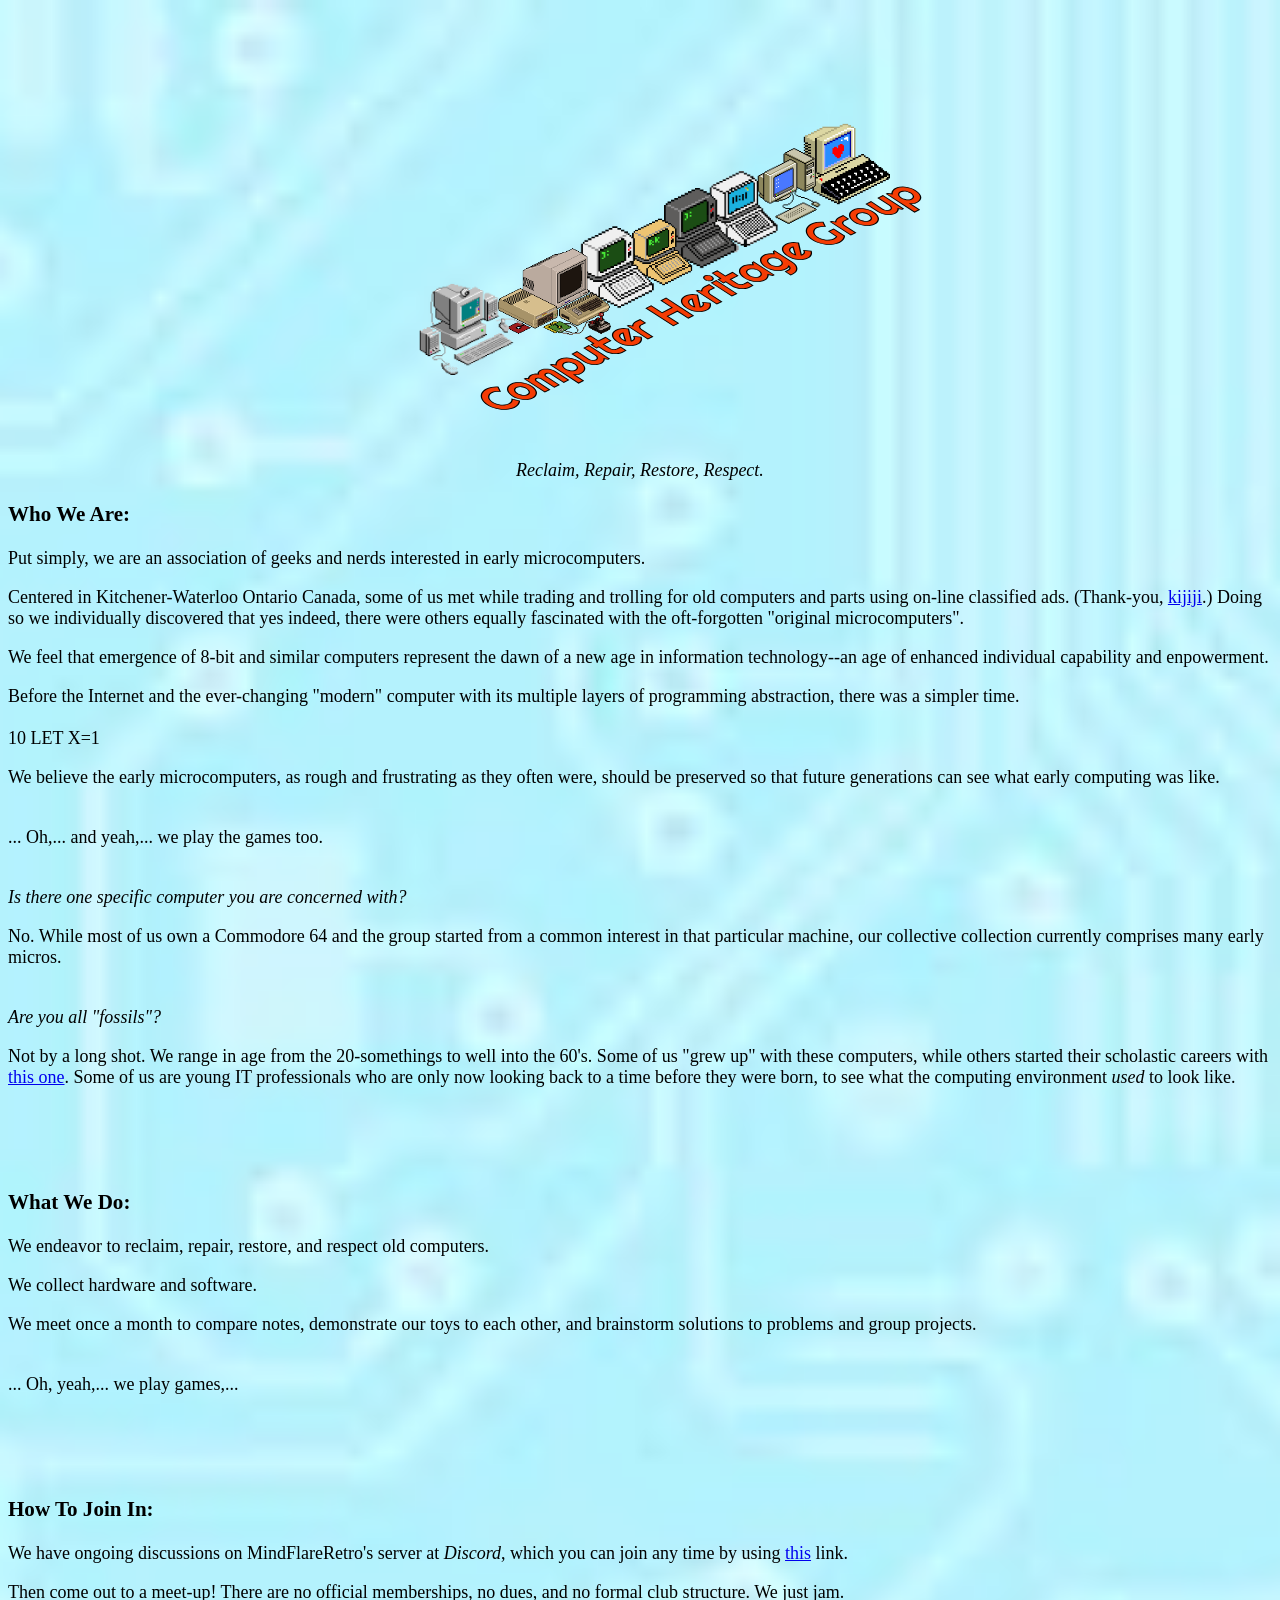
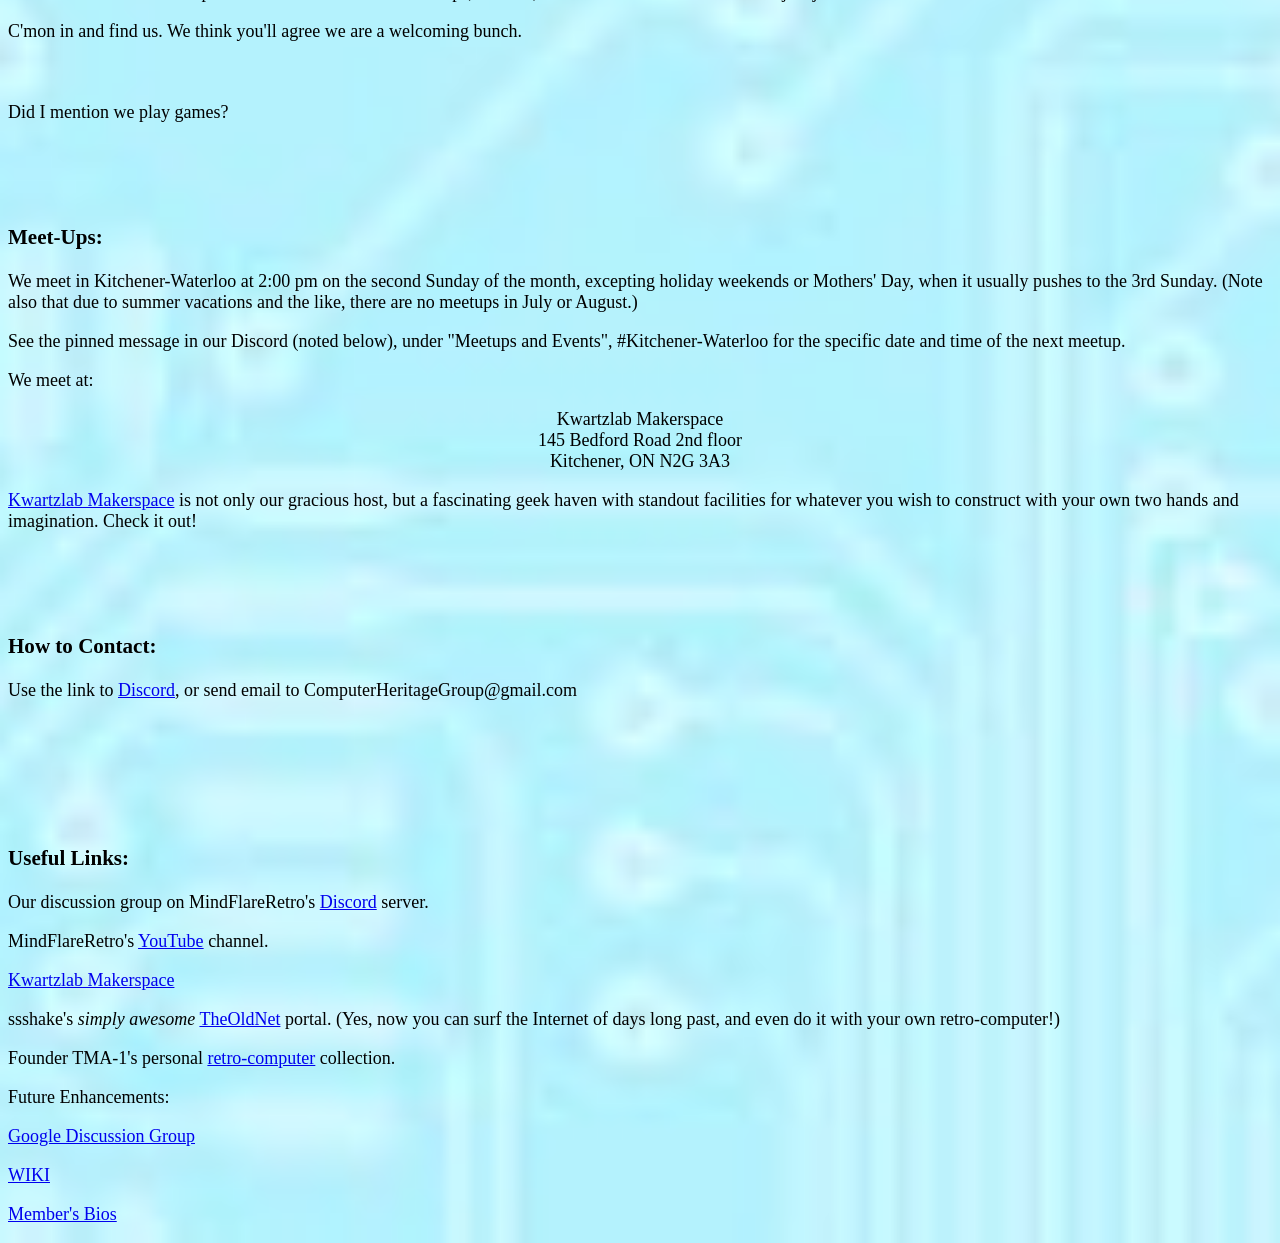
==== commit 1728484e: "Add files via upload" ====
--- a/index.html
+++ b/index.html
@@ -1,331 +1,344 @@
-<html>
-<head>
-<link href="http://fonts.googleapis.com/css?family=Righteous" rel="stylesheet">
-       <style>
-           .title {
-             font-family: "Righteous";
-             font-size: 2.5rem;
-             position: absolute;
-             z-index: 1000;
-             -webkit-text-fill-color: rgb(17, 147, 203); /* Will override color (regardless of order) */
-             -webkit-text-stroke-width: 1px;
-             -webkit-text-stroke-color: black;
-           }
-           .title-top {
-             /* top: 395px; */
-             /* text-shadow: 4px 4px #4343437e; */
-             padding-left: 132px;
-             /* left: 376px; */
-             top: 301px;
-             transform: rotate(-27deg) skew(30deg);
-           }
-           .title-bottom {
-             top: 560px;
-             text-shadow: 6px 6px #bbbbbb;
-           }
-           .title-left {
-             top: 420px;
-             left: 330px;
-             text-shadow: -6px 6px #bbbbbb;
-             transform: rotate(-90deg);
-           }
-           .title-right {
-             top: 420px;
-             right: 330px;
-             text-shadow: 6px -6px #bbbbbb;
-             transform: rotate(90deg);
-           }
-           img {
-               height: 92px;
-               width: auto;
-           }
-
-           .img-container {
-               padding: 100px 0;
-               width: 500px;
-               position: relative;
-           }
-
-           .img-container > h2 {
-               position: relative;
-               top: -150px;
-               z-index: 2000;
-           }
-
-           #a {
-               z-index: 20;
-           position: absolute;
-           left: 257px;
-           top: 173px;
-           }
-           #b {
-               z-index: 10;
-           position: absolute;
-           left: 408px;
-           top: 110px;
-           transform: scaleX(-1);
-            }
-           #c {
-               z-index: 10;
-           position: absolute;
-           left: 353px;
-           top: 132px;
-            }
-           #d {
-               z-index: 5;
-               position: absolute;
-               left: 245px;
-               top: 16px;
-           }
-           #e {
-               z-index: 50;
-               position: absolute;
-               left: 189px;
-               top: 124px;
-            }
-           #f {
-               z-index: 100;
-           position: absolute;
-           left: 172px;
-           top: 213px;
-           }
-           #g {
-               z-index: 1;
-               position: absolute;
-               left: 20px;
-               top: 20px;
-            }
-           #h {
-               z-index: 80;
-           position: absolute;
-           left: 228px;
-           top: 195px;
-            }
-           #i {
-               z-index: 140;
-           position: absolute;
-           left: 30px;
-           top: 275px;
-           transform: scaleX(-1);
-            }
-           #j {
-               z-index: 1;
-               position: absolute;
-               left: 330px;
-               top: 0;
-           }
-           #k {
-               z-index: 1;
-           position: absolute;
-           left: 315px;
-           top: 160px;
-           }
-           #l {
-               z-index: 4;
-               position: absolute;
-               left: 161px;
-               top: 2px;
-           }
-           #m {
-               z-index: 130;
-               position: absolute;
-               left: 263px;
-               top: 172px;
-           }
-           #n {
-               z-index: 1;
-               position: absolute;
-               left: 431px;
-               top: 70px;
-           }
-           #o {
-               z-index: 10;
-               position: absolute;
-               left: 20px;
-               top: 86px;
-           }
-
-           #p {
-               z-index: 120;
-           position: absolute;
-           left: 102px;
-           transform: scaleX(-1);
-           top: 235px;
-           }
-
-           .foo {
-
-               /* margin-top: 200px; */
-               text-align: center;
-               display: flex;
-               justify-content: center;
-
-           }
-
-           body {
-               /* background-image: url('images/giphy.gif'); */
-               background-position: center;
-               background-repeat: no-repeat;
-               background-size: cover;
-               /* background-color: rgb(128, 128, 128)   */
-           }
-
-           .red {
-               -webkit-text-fill-color: rgb(244, 60, 4) !important;
-               /* text-shadow: 4px 4px #434343ba; */
-           }
-
-           .blurb {
-               margin-top: 250px;
-           }
-
-       </style>
-</head>
-<BODY  BGCOLOR="white"
-       TEXT="black"
-       VLINK="red"
-       BACKGROUND="images/pcb1.jpg">
-    <div class="foo">
-        <div class="title title-top"><span class="red">Computer Heritage Group</span></div>
-        <!-- <div class="title title-bottom">Computer Heritage Group</div> -->
-        <!-- <div class="title title-left">----------------</div> -->
-        <!-- <div class="title title-right">---------------</div> -->
-        <div class="img-container">
-            <img id="a" src="images/32669e722f4d7fd.png" />
-            <img id="b" src="images/945cebc6-37a9-4872-ba83-d50f26d1eacb.gif" />
-            <img id="c" src="images/G-Sm6d0qIwQxUGHIp-m2WGiixPW0w0LrVX5TxcKKUNpjVEYB0Nr748MzQlZ2is669EbDw-KzPSSYXfJObySf4ZWmmNeUh2Y6CbgtiiLu8XxSnxssIfZOJ9boIc_NmMi3UF6npOPnKaLX2QT5AjMXWg.png" />
-            <!-- <img id="d" src="images/Icones_pixel.png" /> -->
-            <!-- <img id="e" src="images/SwanC.png" /> -->
-            <img id="f" src="images/b1033ec26259aab.png" />
-            <!-- <img id="g" src="images/b69405347e078b2.png" /> -->
-            <img id="h" src="images/bccd314dcc35d24.png" />
-            <img id="i" src="images/images (1).png" />
-            <!-- <img id="j" src="images/images (2).png" /> -->
-            <img id="k" src="images/images.png" />
-            <!-- <img id="l" src="images/old_computer.gif" />
-            <img id="m" src="images/pixel computer.png" />
-            <img id="n" src="images/pixel-old-computer-vector-high-detailed-62249900.png" />
-            <img id="o" src="images/tumblr_inline_mg8ddtFXHt1rx2fz3.png" /> -->
-            <img id="p" src="images/c642.gif" />
-        </div>
-    </div>
-
-<BR><BR><BR><BR><BR><BR><BR><BR><BR><BR><BR><BR><BR><BR>
-<FONT SIZE=+1>
-
-<CENTER><I>   Reclaim, Repair, Restore, Respect.</I></CENTER>
-
-<H3>Who We Are:</H3>
-
-Put simply, we are an association of geeks and nerds interested in early
-microcomputers.<P>
-
-Centered in Kitchener-Waterloo Ontario Canada, some of us met while
-trading and trolling for old computers and parts using on-line
-classified ads.  (Thank-you, <A
-HREF="https://www.kijiji.ca">kijiji</A>.)  Doing so we individually
-discovered that yes indeed, there were others equally fascinated with
-the oft-forgotten "original microcomputers".<P>
-
-We feel that emergence of 8-bit and similar computers represent the dawn
-of a new age in information technology--an age of enhanced individual
-capability and enpowerment.<P>
-
-Before the Internet and the ever-changing "modern" computer with its
-multiple layers of programming abstraction, there was a simpler
-time.<BR><BR>
-10 LET X=1<P>
-
-We believe the early microcomputers, as rough and frustrating as they
-often were, should be preserved so that future generations can see what
-early computing was like.<P><BR>
-
-
-... Oh,... and yeah,... we play the games too.<P><BR>
-
-
-<I>Is there one specific computer you are concerned with?</I><P>
-
-No.  While most of us own a Commodore 64 and the group started from an
-common interest in that particular machine, our collective collection
-currently comprises many early micros.<P><BR>
-
-
-<I>Are you all "fossils"?</I><P>
-
-Not by a long shot.  We range in age from the 20-somethings to well into
-the 60's.  Some of us "grew up" with these computers, while others
-started their scholastic careers with <A
-HREF="https://raw.githubusercontent.com/ssshake/computerheritagegroup.org/master/images/Sliderule.JPG">this one</A>.  Some of us are young IT
-professionals who are only now looking back to a time before they were
-born, to see what the computing environment <I>used</I> to look
-like.<P><BR><BR><BR>
-
-<H3>What We Do:</H3>
-
-We endeavor to reclaim, repair, restore, and respect old
-computers.<P>
-
-We collect hardware and software.<P>
-
-We meet once a month to compare notes, demonstrate our toys to each
-other, and brainstorm solutions to problems and group projects.<P><BR>
-
-... Oh, yeah,... we play games,...<P><BR><BR><BR>
-
-<H3>How To Join In:</H3>
-
-We have ongoing discussions on MindFlareRetro's server at
-<I>Discord</I>, which you can join any time by using <A
-HREF="https://discord.gg/Gp8eMGS">this</A> link.<P>
-
-Then come out to a meet-up!  There are no official memberships, no dues,
-and no formal club structure.  We just jam.<P>
-
-C'mon in and find us.  We think you'll agree we are a welcoming
-bunch.<P><BR><BR>
-
-Did I mention we play games?<P><BR><BR><BR>
-
-<H3>Meet-Ups:</H3>
-
-We meet in Kitchener-Waterloo at 2:00 pm on the second Sunday of the
-month (excepting holiday weekends, when it pushes to the 3rd Sunday.)<P>
-
-<CENTER> Kwartzlab Makerspace<BR> 145 Bedford Road 2nd floor<BR>
-Kitchener, ON N2G 3A3<BR> </CENTER><P>
-
-<A HREF="http://www.kwartzlab.ca">Kwartzlab Makerspace</A> is not
-only our gracious host, but a fascinating geek haven with standout
-facilities for whatever you wish to construct with your own two hands
-and imagination.  Check it out!<P><BR><BR><BR>
-
-<H3>How to Contact:</H3>
-
-Use the link to <A HREF="https://discord.gg/Gp8eMGS">Discord</A>, or
-send email to ComputerHeritageGroup@gmail.com<P><BR><BR><BR><BR><BR>
-
-<H3>Useful Links:</H3>
-
-Our discussion on <A HREF="https://discord.gg/Gp8eMGS">Discord</A><P>
-
-MindFlareRetro's <A
-HREF="https://www.youtube.com/channel/UCBbbiZC2YodIp2Pi-lywG-A">YouTube</A>
-channel.<P>
-
-<A HREF="http://www.kwartzlab.ca">Kwartzlab Makerspace</A><P>
-
-ssshake's <I>awesome</I> <A HREF="http://theoldnet.com/">TheOldNet</A>
-portal.<P>
-
-TMA-1's <A HREF="https://imgur.com/a/dD4xq">retro-computers</A>
-collection.<P>
-
-<a href="https://groups.google.com/forum/#!forum/computer-heritage-group">Discussion Group</a>
-  
-<a href="https://github.com/ssshake/computerheritagegroup.org/wiki">WIKI</a> 
-  
-<a href="https://github.com/ssshake/computerheritagegroup.org/wiki/Bio">Member's Bios</a>
-  
-</body>
-</html>
+<html>
+<head>
+<link href="http://fonts.googleapis.com/css?family=Righteous" rel="stylesheet">
+       <style>
+           .title {
+             font-family: "Righteous";
+             font-size: 2.5rem;
+             position: absolute;
+             z-index: 1000;
+             -webkit-text-fill-color: rgb(17, 147, 203); /* Will override color (regardless of order) */
+             -webkit-text-stroke-width: 1px;
+             -webkit-text-stroke-color: black;
+           }
+           .title-top {
+             /* top: 395px; */
+             /* text-shadow: 4px 4px #4343437e; */
+             padding-left: 132px;
+             /* left: 376px; */
+             top: 301px;
+             transform: rotate(-27deg) skew(30deg);
+           }
+           .title-bottom {
+             top: 560px;
+             text-shadow: 6px 6px #bbbbbb;
+           }
+           .title-left {
+             top: 420px;
+             left: 330px;
+             text-shadow: -6px 6px #bbbbbb;
+             transform: rotate(-90deg);
+           }
+           .title-right {
+             top: 420px;
+             right: 330px;
+             text-shadow: 6px -6px #bbbbbb;
+             transform: rotate(90deg);
+           }
+           img {
+               height: 92px;
+               width: auto;
+           }
+
+           .img-container {
+               padding: 100px 0;
+               width: 500px;
+               position: relative;
+           }
+
+           .img-container > h2 {
+               position: relative;
+               top: -150px;
+               z-index: 2000;
+           }
+
+           #a {
+               z-index: 20;
+           position: absolute;
+           left: 257px;
+           top: 173px;
+           }
+           #b {
+               z-index: 10;
+           position: absolute;
+           left: 408px;
+           top: 110px;
+           transform: scaleX(-1);
+            }
+           #c {
+               z-index: 10;
+           position: absolute;
+           left: 353px;
+           top: 132px;
+            }
+           #d {
+               z-index: 5;
+               position: absolute;
+               left: 245px;
+               top: 16px;
+           }
+           #e {
+               z-index: 50;
+               position: absolute;
+               left: 189px;
+               top: 124px;
+            }
+           #f {
+               z-index: 100;
+           position: absolute;
+           left: 172px;
+           top: 213px;
+           }
+           #g {
+               z-index: 1;
+               position: absolute;
+               left: 20px;
+               top: 20px;
+            }
+           #h {
+               z-index: 80;
+           position: absolute;
+           left: 228px;
+           top: 195px;
+            }
+           #i {
+               z-index: 140;
+           position: absolute;
+           left: 30px;
+           top: 275px;
+           transform: scaleX(-1);
+            }
+           #j {
+               z-index: 1;
+               position: absolute;
+               left: 330px;
+               top: 0;
+           }
+           #k {
+               z-index: 1;
+           position: absolute;
+           left: 315px;
+           top: 160px;
+           }
+           #l {
+               z-index: 4;
+               position: absolute;
+               left: 161px;
+               top: 2px;
+           }
+           #m {
+               z-index: 130;
+               position: absolute;
+               left: 263px;
+               top: 172px;
+           }
+           #n {
+               z-index: 1;
+               position: absolute;
+               left: 431px;
+               top: 70px;
+           }
+           #o {
+               z-index: 10;
+               position: absolute;
+               left: 20px;
+               top: 86px;
+           }
+
+           #p {
+               z-index: 120;
+           position: absolute;
+           left: 102px;
+           transform: scaleX(-1);
+           top: 235px;
+           }
+
+           .foo {
+
+               /* margin-top: 200px; */
+               text-align: center;
+               display: flex;
+               justify-content: center;
+
+           }
+
+           body {
+               /* background-image: url('images/giphy.gif'); */
+               background-position: center;
+               background-repeat: no-repeat;
+               background-size: cover;
+               /* background-color: rgb(128, 128, 128)   */
+           }
+
+           .red {
+               -webkit-text-fill-color: rgb(244, 60, 4) !important;
+               /* text-shadow: 4px 4px #434343ba; */
+           }
+
+           .blurb {
+               margin-top: 250px;
+           }
+
+       </style>
+</head>
+<BODY  BGCOLOR="white"
+       TEXT="black"
+       VLINK="red"
+       BACKGROUND="images/pcb1.jpg">
+    <div class="foo">
+        <div class="title title-top"><span class="red">Computer Heritage Group</span></div>
+        <!-- <div class="title title-bottom">Computer Heritage Group</div> -->
+        <!-- <div class="title title-left">----------------</div> -->
+        <!-- <div class="title title-right">---------------</div> -->
+        <div class="img-container">
+            <img id="a" src="images/32669e722f4d7fd.png" />
+            <img id="b" src="images/945cebc6-37a9-4872-ba83-d50f26d1eacb.gif" />
+            <img id="c" src="images/G-Sm6d0qIwQxUGHIp-m2WGiixPW0w0LrVX5TxcKKUNpjVEYB0Nr748MzQlZ2is669EbDw-KzPSSYXfJObySf4ZWmmNeUh2Y6CbgtiiLu8XxSnxssIfZOJ9boIc_NmMi3UF6npOPnKaLX2QT5AjMXWg.png" />
+            <!-- <img id="d" src="images/Icones_pixel.png" /> -->
+            <!-- <img id="e" src="images/SwanC.png" /> -->
+            <img id="f" src="images/b1033ec26259aab.png" />
+            <!-- <img id="g" src="images/b69405347e078b2.png" /> -->
+            <img id="h" src="images/bccd314dcc35d24.png" />
+            <img id="i" src="images/images (1).png" />
+            <!-- <img id="j" src="images/images (2).png" /> -->
+            <img id="k" src="images/images.png" />
+            <!-- <img id="l" src="images/old_computer.gif" />
+            <img id="m" src="images/pixel computer.png" />
+            <img id="n" src="images/pixel-old-computer-vector-high-detailed-62249900.png" />
+            <img id="o" src="images/tumblr_inline_mg8ddtFXHt1rx2fz3.png" /> -->
+            <img id="p" src="images/c642.gif" />
+        </div>
+    </div>
+
+<BR><BR><BR><BR><BR><BR><BR><BR><BR><BR><BR><BR><BR><BR>
+<FONT SIZE=+1>
+
+<CENTER><I>   Reclaim, Repair, Restore, Respect.</I></CENTER>
+
+<H3>Who We Are:</H3>
+
+Put simply, we are an association of geeks and nerds interested in early
+microcomputers.<P>
+
+Centered in Kitchener-Waterloo Ontario Canada, some of us met while
+trading and trolling for old computers and parts using on-line
+classified ads.  (Thank-you, <A
+HREF="https://www.kijiji.ca">kijiji</A>.)  Doing so we individually
+discovered that yes indeed, there were others equally fascinated with
+the oft-forgotten "original microcomputers".<P>
+
+We feel that emergence of 8-bit and similar computers represent the dawn
+of a new age in information technology--an age of enhanced individual
+capability and enpowerment.<P>
+
+Before the Internet and the ever-changing "modern" computer with its
+multiple layers of programming abstraction, there was a simpler
+time.<BR><BR>
+10 LET X=1<P>
+
+We believe the early microcomputers, as rough and frustrating as they
+often were, should be preserved so that future generations can see what
+early computing was like.<P><BR>
+
+
+... Oh,... and yeah,... we play the games too.<P><BR>
+
+
+<I>Is there one specific computer you are concerned with?</I><P>
+
+No.  While most of us own a Commodore 64 and the group started from a
+common interest in that particular machine, our collective collection
+currently comprises many early micros.<P><BR>
+
+
+<I>Are you all "fossils"?</I><P>
+
+Not by a long shot.  We range in age from the 20-somethings to well into
+the 60's.  Some of us "grew up" with these computers, while others
+started their scholastic careers with <A
+HREF="https://raw.githubusercontent.com/ssshake/computerheritagegroup.org/master/images/Sliderule.JPG">this one</A>.  Some of us are young IT
+professionals who are only now looking back to a time before they were
+born, to see what the computing environment <I>used</I> to look
+like.<P><BR><BR><BR>
+
+<H3>What We Do:</H3>
+
+We endeavor to reclaim, repair, restore, and respect old
+computers.<P>
+
+We collect hardware and software.<P>
+
+We meet once a month to compare notes, demonstrate our toys to each
+other, and brainstorm solutions to problems and group projects.<P><BR>
+
+... Oh, yeah,... we play games,...<P><BR><BR><BR>
+
+<H3>How To Join In:</H3>
+
+We have ongoing discussions on MindFlareRetro's server at
+<I>Discord</I>, which you can join any time by using <A
+HREF="https://discord.gg/Gp8eMGS">this</A> link.<P>
+
+Then come out to a meet-up!  There are no official memberships, no dues,
+and no formal club structure.  We just jam.<P>
+
+C'mon in and find us.  We think you'll agree we are a welcoming
+bunch.<P><BR><BR>
+
+Did I mention we play games?<P><BR><BR><BR>
+
+<H3>Meet-Ups:</H3>
+
+We meet in Kitchener-Waterloo at 2:00 pm on the second Sunday of the
+month, excepting holiday weekends or Mothers' Day, when it usually
+pushes to the 3rd Sunday.  (Note also that due to summer vacations and
+the like, there are no meetups in July or August.)<P>
+
+See the pinned message in our Discord (noted below), under "Meetups and
+Events", #Kitchener-Waterloo for the specific date and time of the next
+meetup.<P>
+
+We meet at:<P>
+
+<CENTER> Kwartzlab Makerspace<BR> 145 Bedford Road 2nd floor<BR>
+Kitchener, ON N2G 3A3<BR> </CENTER><P>
+
+<A HREF="http://www.kwartzlab.ca">Kwartzlab Makerspace</A> is not
+only our gracious host, but a fascinating geek haven with standout
+facilities for whatever you wish to construct with your own two hands
+and imagination.  Check it out!<P><BR><BR><BR>
+
+<H3>How to Contact:</H3>
+
+Use the link to <A HREF="https://discord.gg/Gp8eMGS">Discord</A>, or
+send email to ComputerHeritageGroup@gmail.com<P><BR><BR><BR><BR><BR>
+
+<H3>Useful Links:</H3>
+
+Our discussion group on MindFlareRetro's <A
+HREF="https://discord.gg/Gp8eMGS">Discord</A> server.<P>
+
+MindFlareRetro's <A
+HREF="https://www.youtube.com/channel/UCBbbiZC2YodIp2Pi-lywG-A">YouTube</A>
+channel.<P>
+
+<A HREF="http://www.kwartzlab.ca">Kwartzlab Makerspace</A><P>
+
+ssshake's <I>simply awesome</I> <A
+HREF="http://theoldnet.com/">TheOldNet</A> portal.  (Yes, now you can
+surf the Internet of days long past, and even do it with your own
+retro-computer!)<P>
+
+Founder TMA-1's personal <A
+HREF="https://imgur.com/a/dD4xq">retro-computer</A> collection.<P>
+
+Future Enhancements:<P>
+
+<a href="https://groups.google.com/forum/#!forum/computer-heritage-group">Google Discussion Group</a><P>
+
+<a href="https://github.com/ssshake/computerheritagegroup.org/wiki">WIKI</a><P>
+
+<a href="https://github.com/ssshake/computerheritagegroup.org/wiki/Bio">Member's Bios</a><P>
+
+</body>
+</html>
